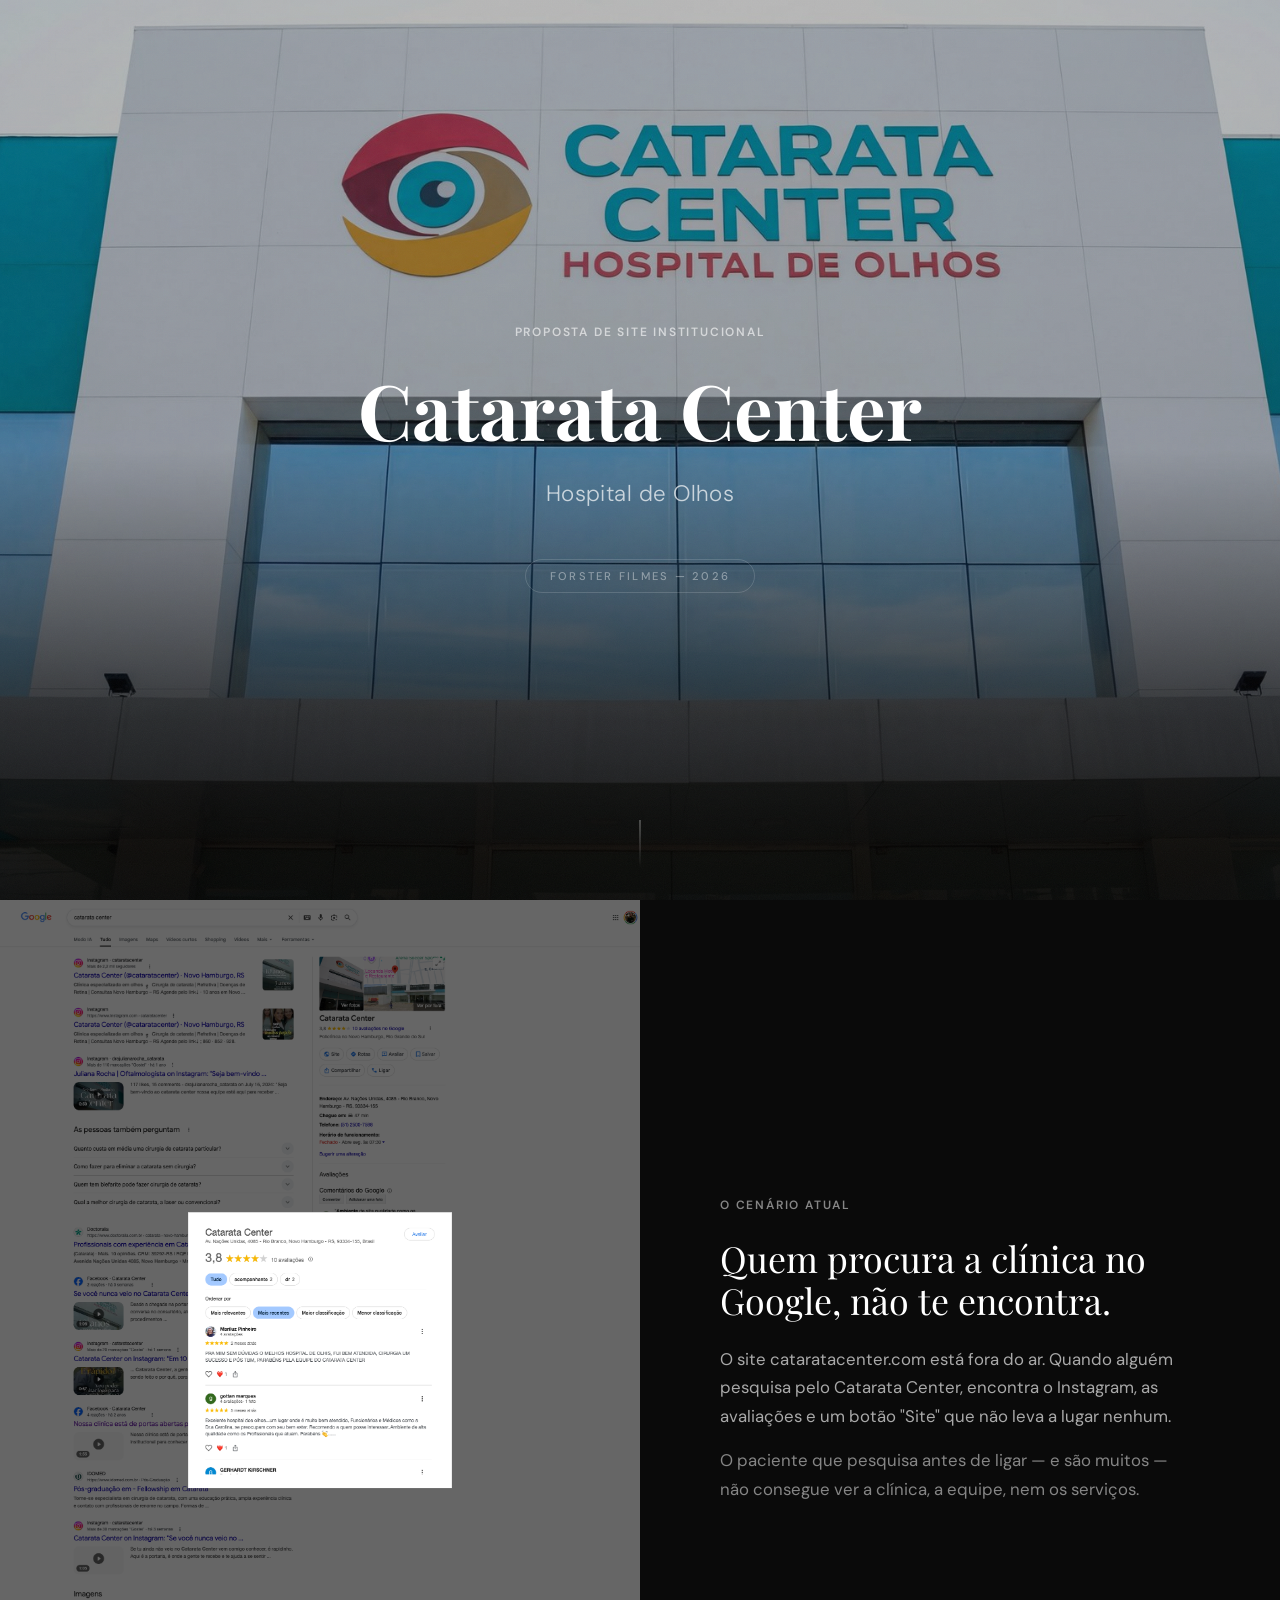
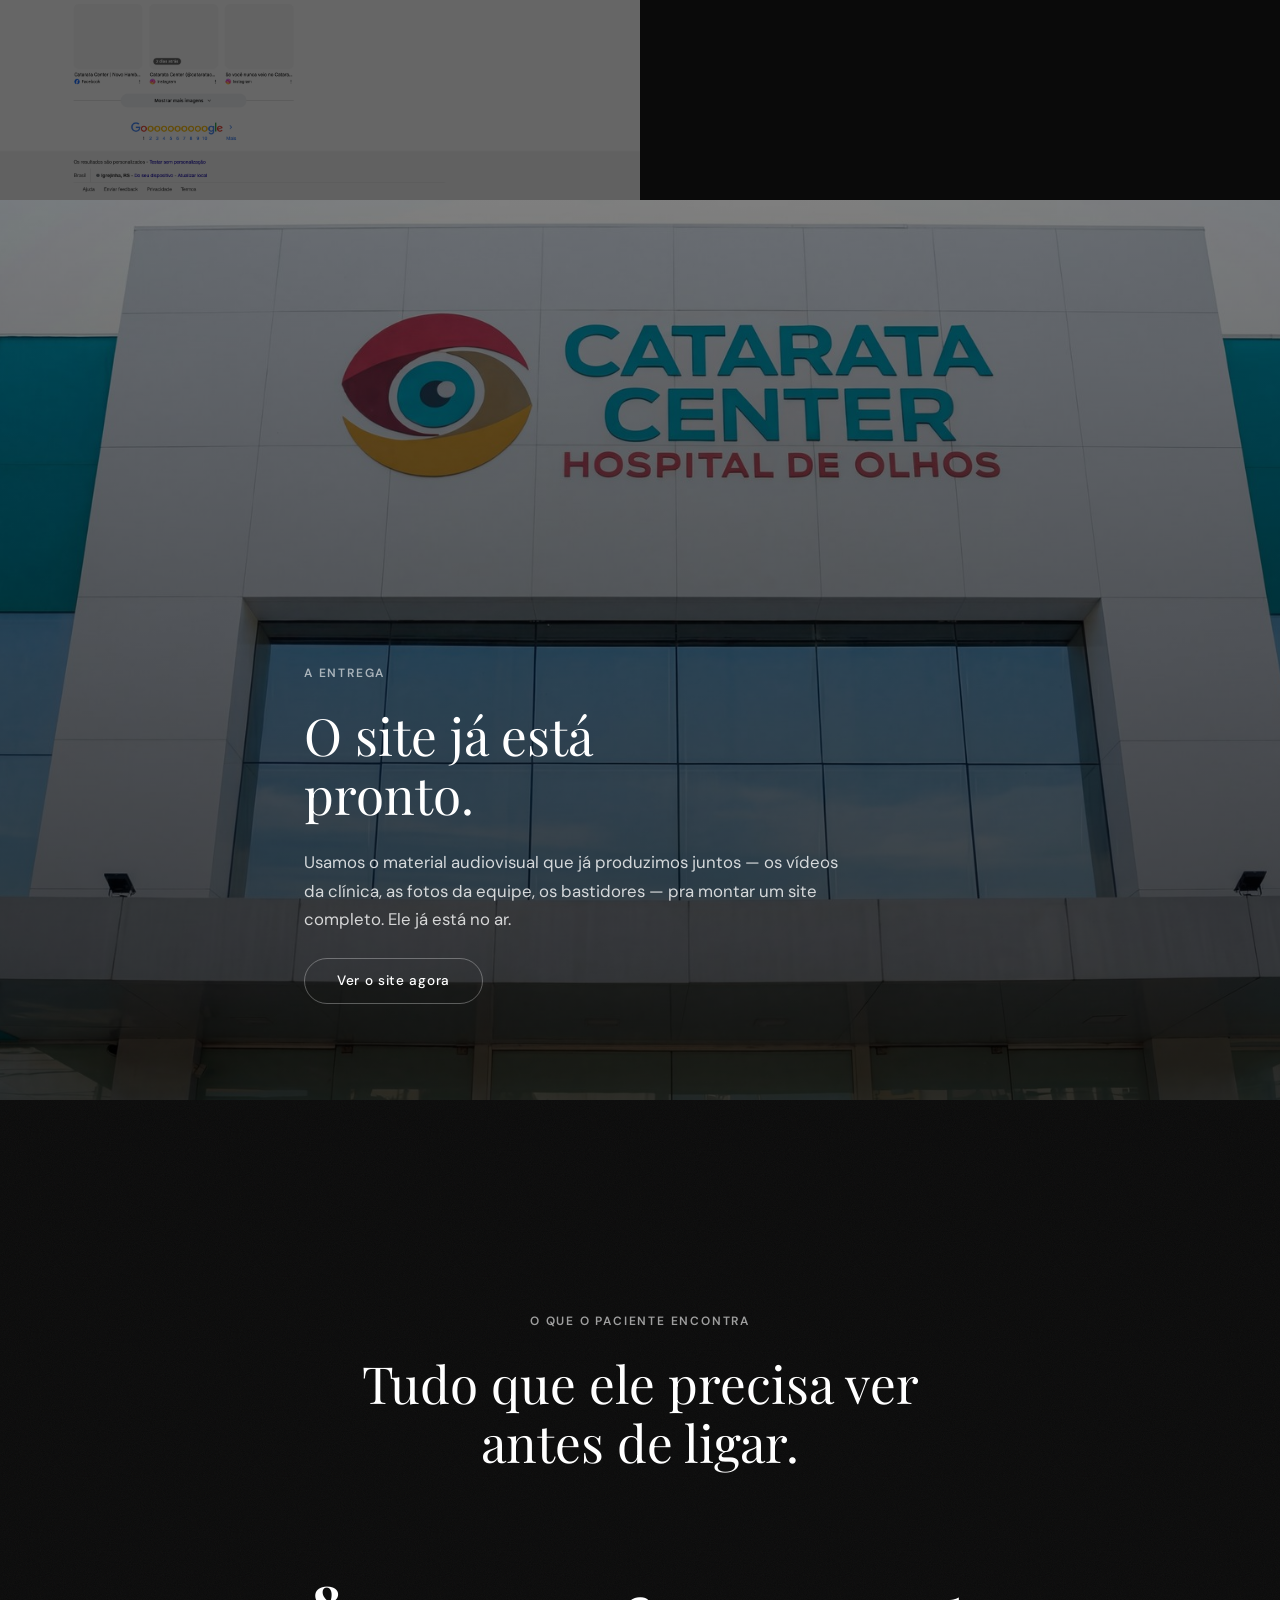
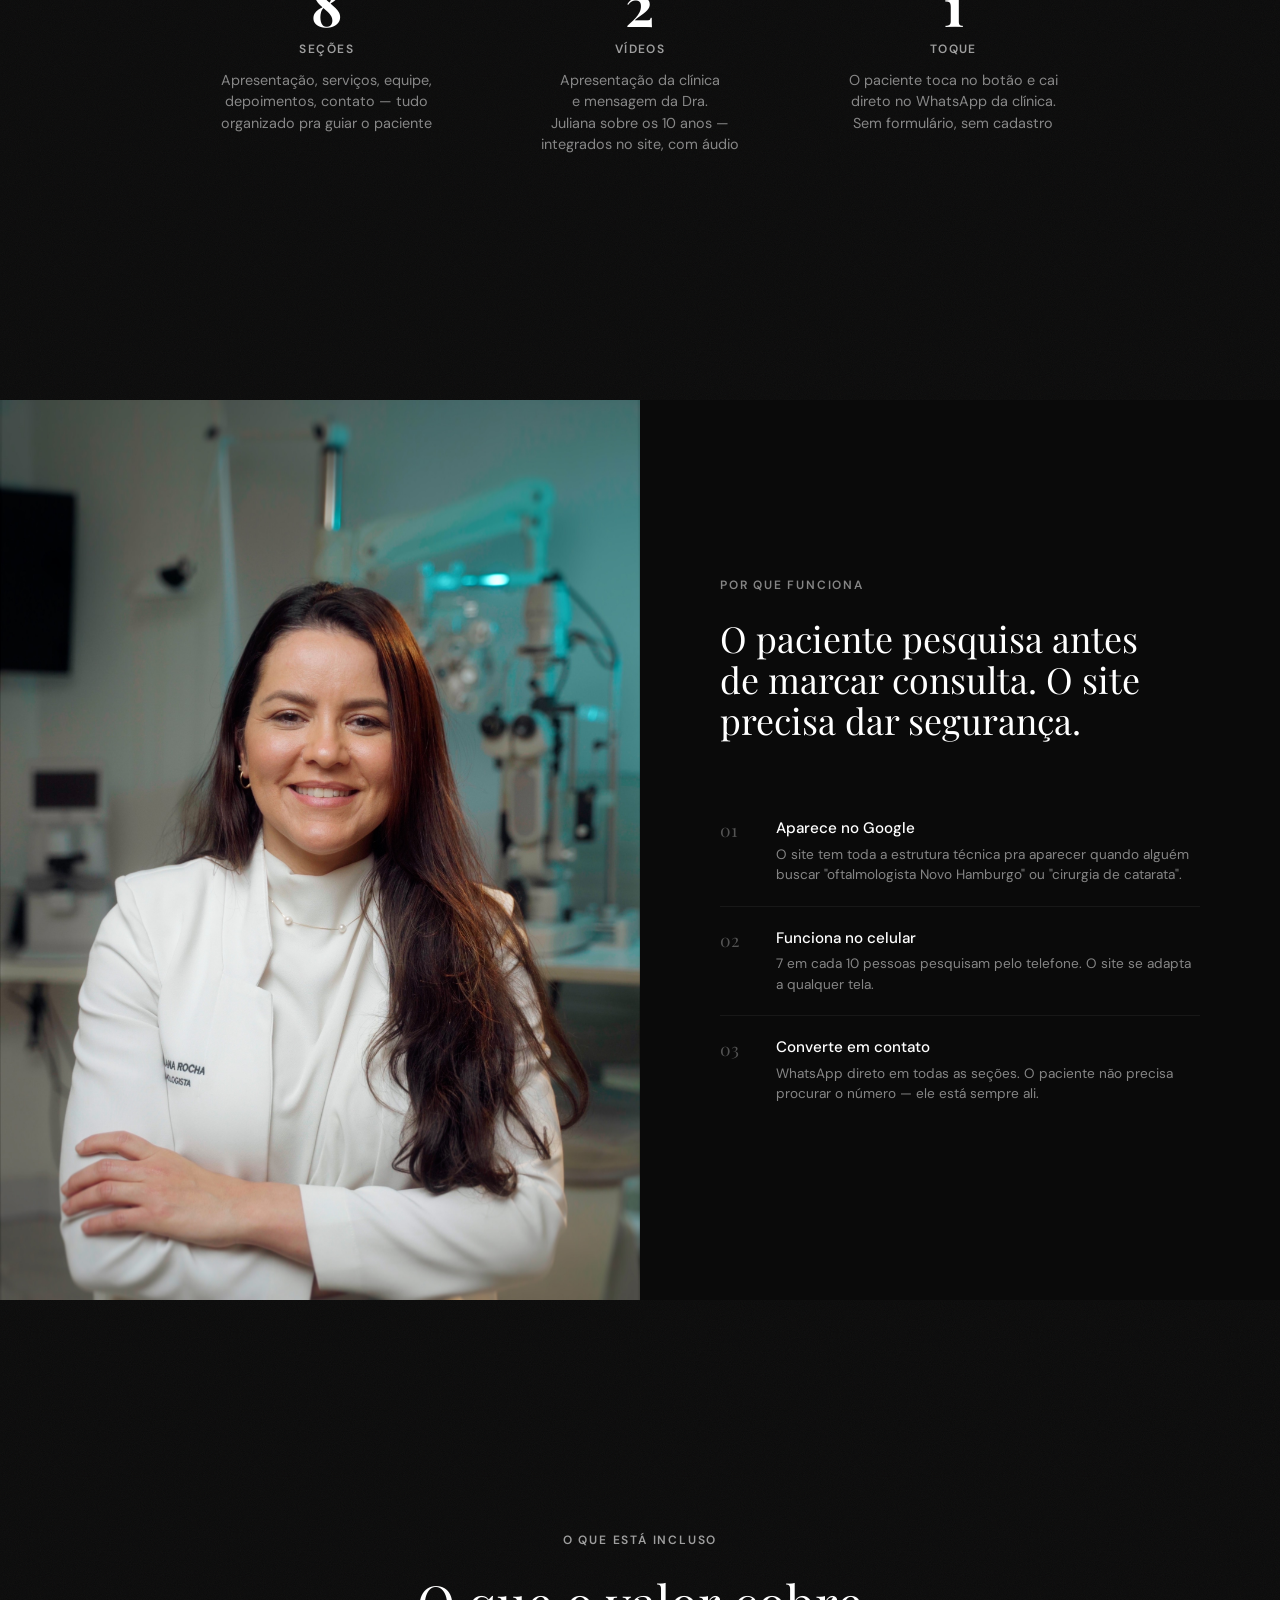
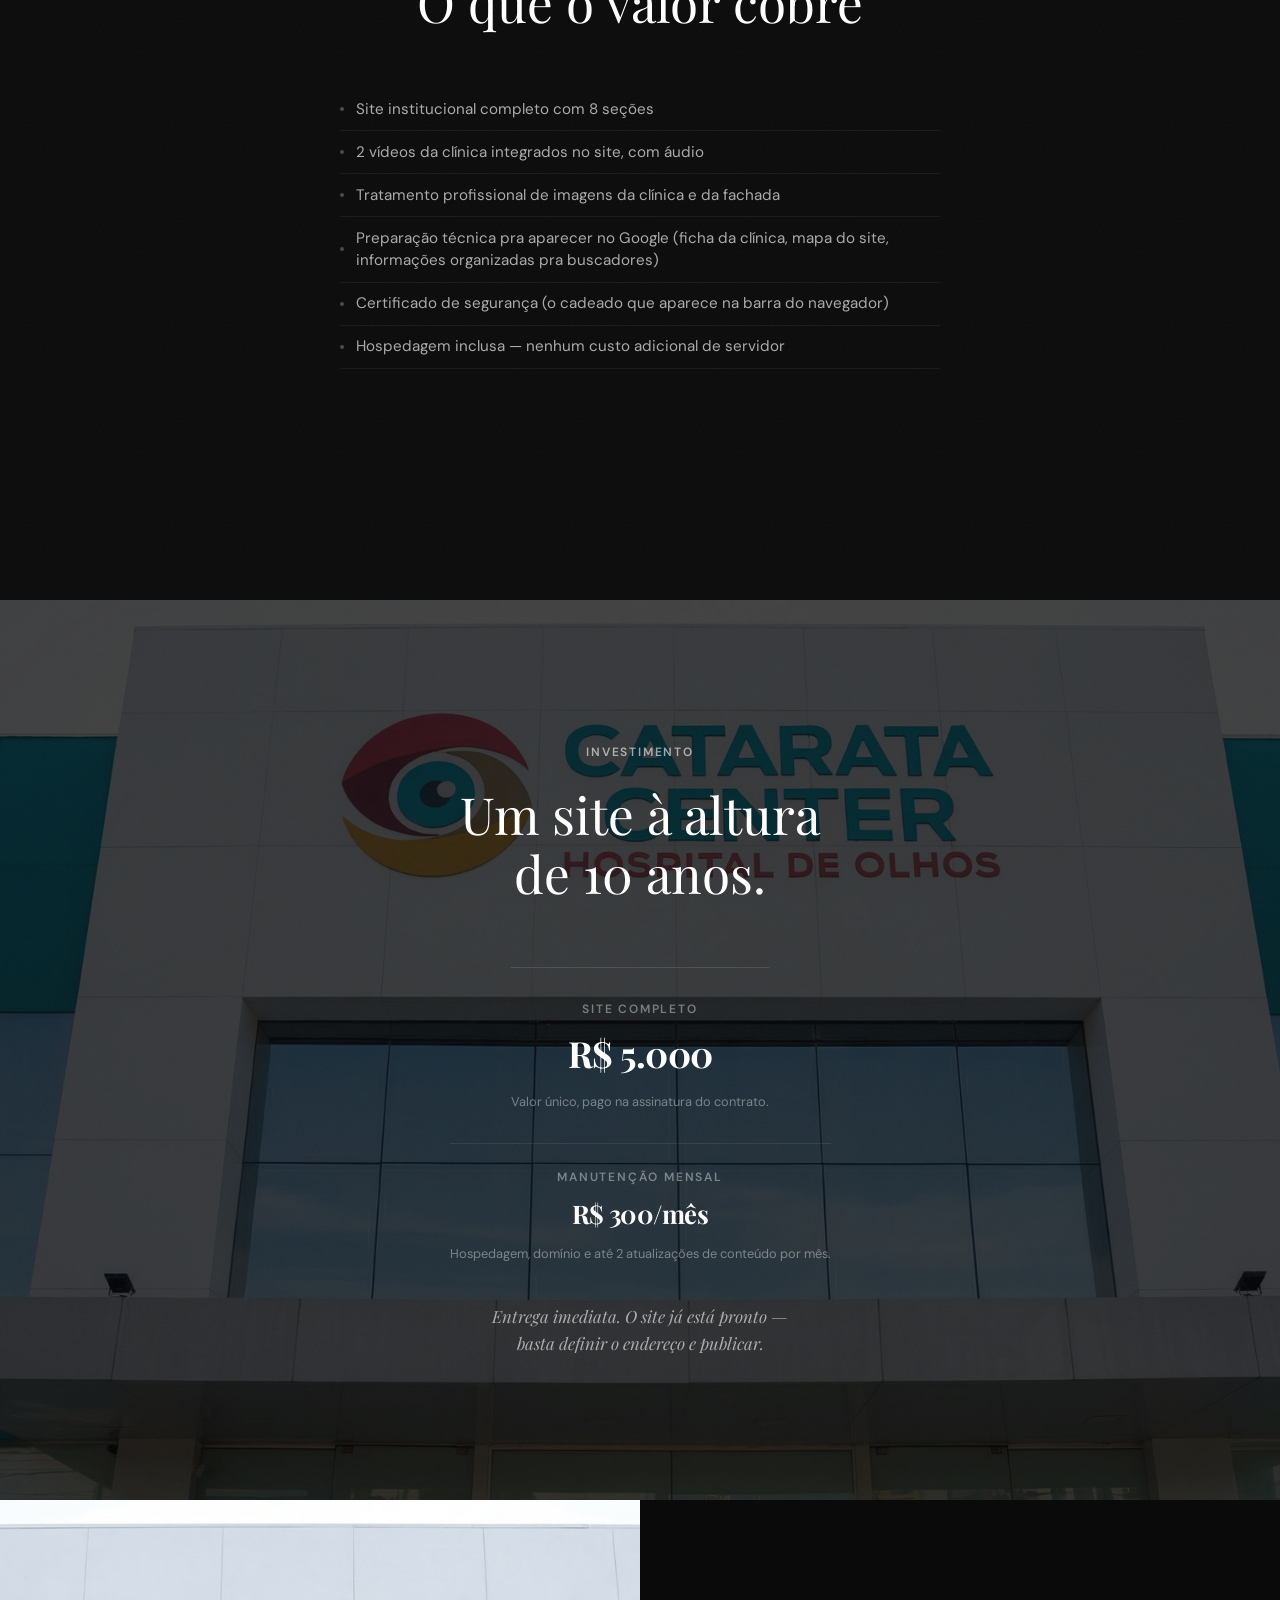
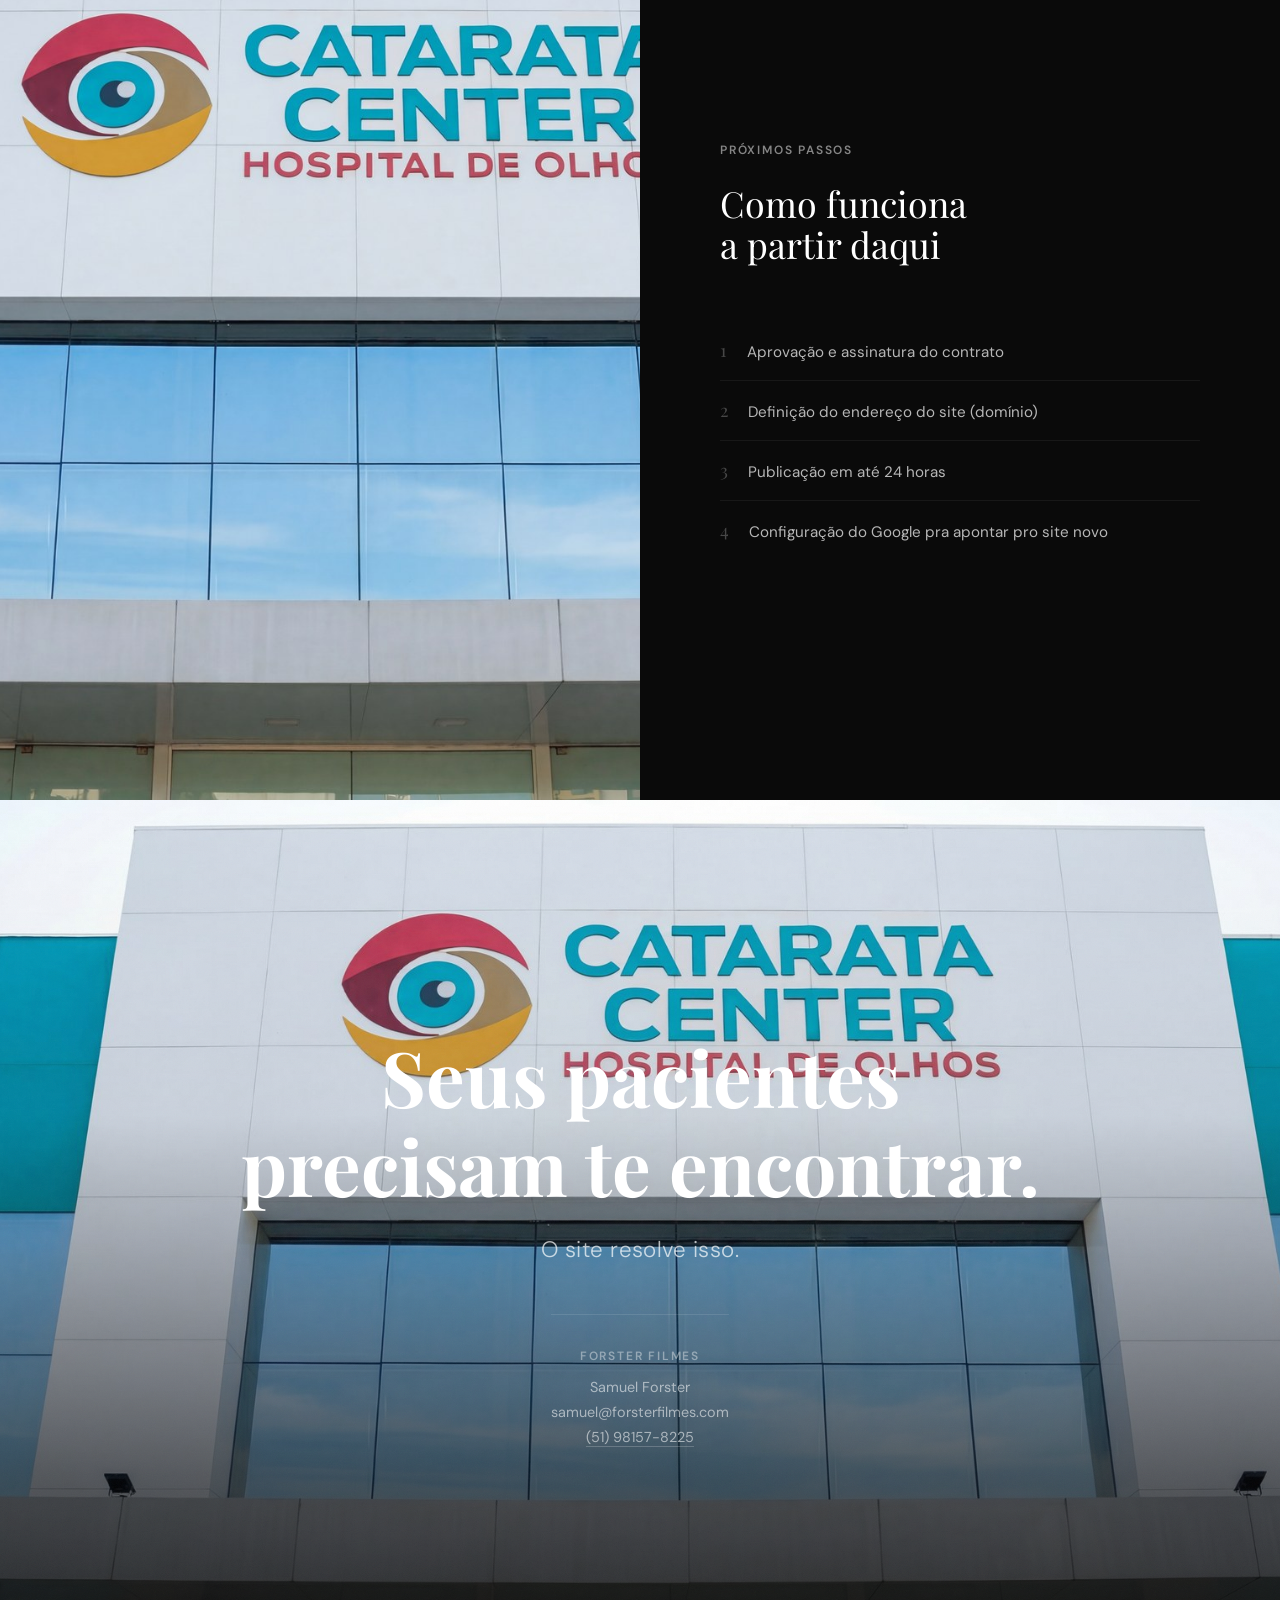
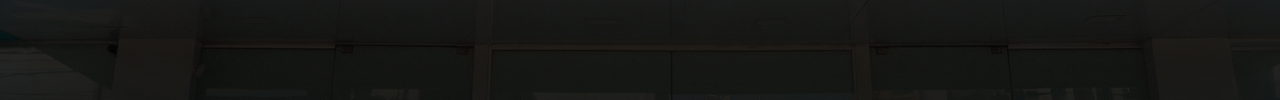
==== catarata-center/index.html @ 36b6c2f1 "proposta: site institucional Catarata Center 9 slides Apple-style: problema (site fora do ar), entre" ====
<!DOCTYPE html>
<html lang="pt-BR">
<head>
  <meta charset="UTF-8">
  <meta name="viewport" content="width=device-width, initial-scale=1.0">
  <title>Catarata Center — Proposta de Site Institucional</title>

  <!-- Google Analytics -->
  <script async src="https://www.googletagmanager.com/gtag/js?id=G-TST5YKPG37"></script>
  <script>
    window.dataLayer = window.dataLayer || [];
    function gtag(){dataLayer.push(arguments);}
    gtag('js', new Date());
    gtag('config', 'G-TST5YKPG37');
  </script>

  <!-- Open Graph — thumb no WhatsApp -->
  <meta property="og:title" content="Catarata Center — Proposta de Site Institucional">
  <meta property="og:description" content="Proposta por Forster Filmes">
  <meta property="og:image" content="https://propostas.forsterfilmes.com/catarata-center/assets/img/fachada.jpg">
  <meta property="og:image:width" content="1200">
  <meta property="og:image:height" content="630">
  <meta property="og:type" content="website">
  <meta property="og:url" content="https://propostas.forsterfilmes.com/catarata-center/">

  <link rel="preconnect" href="https://fonts.googleapis.com">
  <link rel="preconnect" href="https://fonts.gstatic.com" crossorigin>
  <link href="https://fonts.googleapis.com/css2?family=Playfair+Display:ital,wght@0,400;0,700;1,400&family=DM+Sans:wght@300;400;500;600&display=swap" rel="stylesheet">
  <link rel="stylesheet" href="assets/style.css">
  <script defer>
    document.addEventListener('DOMContentLoaded', () => {
      const observer = new IntersectionObserver((entries) => {
        entries.forEach(entry => {
          if (entry.isIntersecting) {
            entry.target.classList.add('is-visible');
          }
        });
      }, { threshold: 0.15 });
      document.querySelectorAll('.slide').forEach(s => observer.observe(s));
    });
  </script>
</head>
<body>

  <!-- SLIDE 1 — CAPA -->
  <section class="slide slide--cover" id="capa">
    <div class="slide__bg" style="background-image: url('assets/img/fachada.jpg')"></div>
    <div class="slide__overlay"></div>
    <div class="slide__content slide__content--center">
      <p class="slide__eyebrow">Proposta de Site Institucional</p>
      <h1 class="slide__title slide__title--hero">Catarata Center</h1>
      <p class="slide__subtitle">Hospital de Olhos</p>
      <div class="slide__badge">Forster Filmes — 2026</div>
    </div>
    <div class="scroll-hint" aria-hidden="true">
      <span></span>
    </div>
  </section>

  <!-- SLIDE 2 — O PROBLEMA -->
  <section class="slide slide--split" id="problema">
    <div class="slide__image-half">
      <img src="assets/img/google-catarata-center.png" alt="Busca no Google por Catarata Center" loading="lazy">
    </div>
    <div class="slide__text-half">
      <p class="slide__eyebrow">O cenário atual</p>
      <h2 class="slide__title">Quem procura a clínica no Google, não te encontra.</h2>
      <p class="slide__body">O site cataratacenter.com está fora do ar. Quando alguém pesquisa pelo Catarata Center, encontra o Instagram, as avaliações e um botão "Site" que não leva a lugar nenhum.</p>
      <p class="slide__body" style="margin-top: 1rem; color: rgba(255,255,255,0.5);">O paciente que pesquisa antes de ligar — e são muitos — não consegue ver a clínica, a equipe, nem os serviços.</p>
    </div>
  </section>

  <!-- SLIDE 3 — A ENTREGA -->
  <section class="slide slide--fullimg" id="entrega">
    <div class="slide__bg" style="background-image: url('assets/img/fachada.jpg')"></div>
    <div class="slide__overlay slide__overlay--heavy"></div>
    <div class="slide__content slide__content--bottom-left">
      <p class="slide__eyebrow">A entrega</p>
      <h2 class="slide__title">O site já está<br>pronto.</h2>
      <p class="slide__body">Usamos o material audiovisual que já produzimos juntos — os vídeos da clínica, as fotos da equipe, os bastidores — pra montar um site completo. Ele já está no ar.</p>
      <a href="https://cataratacenter.forsterfilmes.com" target="_blank" rel="noopener noreferrer" style="display: inline-block; margin-top: 1.5rem; padding: 0.75rem 2rem; border: 1px solid rgba(255,255,255,0.3); border-radius: 100px; color: #fff; text-decoration: none; font-size: 0.85rem; font-weight: 500; letter-spacing: 0.05em; transition: border-color 0.3s ease;">Ver o site agora</a>
    </div>
  </section>

  <!-- SLIDE 4 — O QUE O PACIENTE ENCONTRA -->
  <section class="slide slide--dark" id="conteudo">
    <div class="slide__content slide__content--center">
      <p class="slide__eyebrow">O que o paciente encontra</p>
      <h2 class="slide__title">Tudo que ele precisa ver<br>antes de ligar.</h2>
      <div class="deliverables">
        <div class="deliverable">
          <span class="deliverable__number">8</span>
          <p class="deliverable__label">Seções</p>
          <p class="deliverable__desc">Apresentação, serviços, equipe, depoimentos, contato — tudo organizado pra guiar o paciente</p>
        </div>
        <div class="deliverable">
          <span class="deliverable__number">2</span>
          <p class="deliverable__label">Vídeos</p>
          <p class="deliverable__desc">Apresentação da clínica e mensagem da Dra. Juliana sobre os 10 anos — integrados no site, com áudio</p>
        </div>
        <div class="deliverable">
          <span class="deliverable__number">1</span>
          <p class="deliverable__label">Toque</p>
          <p class="deliverable__desc">O paciente toca no botão e cai direto no WhatsApp da clínica. Sem formulário, sem cadastro</p>
        </div>
      </div>
    </div>
  </section>

  <!-- SLIDE 5 — POR QUE FUNCIONA -->
  <section class="slide slide--split slide--split-reverse" id="funciona">
    <div class="slide__text-half">
      <p class="slide__eyebrow">Por que funciona</p>
      <h2 class="slide__title">O paciente pesquisa antes de marcar consulta. O site precisa dar segurança.</h2>
      <div class="process">
        <div class="process__step">
          <span class="process__number">01</span>
          <div>
            <p class="process__title">Aparece no Google</p>
            <p class="process__desc">O site tem toda a estrutura técnica pra aparecer quando alguém buscar "oftalmologista Novo Hamburgo" ou "cirurgia de catarata".</p>
          </div>
        </div>
        <div class="process__step">
          <span class="process__number">02</span>
          <div>
            <p class="process__title">Funciona no celular</p>
            <p class="process__desc">7 em cada 10 pessoas pesquisam pelo telefone. O site se adapta a qualquer tela.</p>
          </div>
        </div>
        <div class="process__step">
          <span class="process__number">03</span>
          <div>
            <p class="process__title">Converte em contato</p>
            <p class="process__desc">WhatsApp direto em todas as seções. O paciente não precisa procurar o número — ele está sempre ali.</p>
          </div>
        </div>
      </div>
    </div>
    <div class="slide__image-half">
      <img src="assets/img/dra-juliana.jpg" alt="Dra. Juliana Rocha — Catarata Center" loading="lazy">
    </div>
  </section>

  <!-- SLIDE 6 — O QUE ESTÁ INCLUSO -->
  <section class="slide slide--dark" id="incluso">
    <div class="slide__content slide__content--center">
      <p class="slide__eyebrow">O que está incluso</p>
      <h2 class="slide__title">O que o valor cobre</h2>
      <ul class="invest-list">
        <li>Site institucional completo com 8 seções</li>
        <li>2 vídeos da clínica integrados no site, com áudio</li>
        <li>Tratamento profissional de imagens da clínica e da fachada</li>
        <li>Preparação técnica pra aparecer no Google (ficha da clínica, mapa do site, informações organizadas pra buscadores)</li>
        <li>Certificado de segurança (o cadeado que aparece na barra do navegador)</li>
        <li>Hospedagem inclusa — nenhum custo adicional de servidor</li>
      </ul>
    </div>
  </section>

  <!-- SLIDE 7 — INVESTIMENTO -->
  <section class="slide slide--dark" id="investimento">
    <div class="slide__bg slide__bg--subtle" style="background-image: url('assets/img/fachada.jpg')"></div>
    <div class="slide__overlay slide__overlay--dark"></div>
    <div class="slide__content slide__content--center">
      <p class="slide__eyebrow">Investimento</p>
      <h2 class="slide__title">Um site à altura<br>de 10 anos.</h2>
      <div class="invest-total">
        <p class="invest-total__label">Site completo</p>
        <p class="invest-total__value">R$ 5.000</p>
        <p class="invest-total__payment">Valor único, pago na assinatura do contrato.</p>
      </div>
      <div class="invest-total" style="margin-top: 2rem; padding-top: 1.5rem; border-top: 1px solid rgba(255,255,255,0.08);">
        <p class="invest-total__label">Manutenção mensal</p>
        <p class="invest-total__value" style="font-size: 1.6rem;">R$ 300/mês</p>
        <p class="invest-total__payment">Hospedagem, domínio e até 2 atualizações de conteúdo por mês.</p>
      </div>
      <p class="slide__quote">Entrega imediata. O site já está pronto —<br>basta definir o endereço e publicar.</p>
    </div>
  </section>

  <!-- SLIDE 8 — PRÓXIMOS PASSOS -->
  <section class="slide slide--split" id="proximos-passos">
    <div class="slide__image-half">
      <img src="assets/img/fachada.jpg" alt="Fachada Catarata Center" loading="lazy" style="object-position: center 30%;">
    </div>
    <div class="slide__text-half">
      <p class="slide__eyebrow">Próximos passos</p>
      <h2 class="slide__title">Como funciona<br>a partir daqui</h2>
      <div class="steps">
        <div class="steps__item">
          <span class="steps__number">1</span>
          <p>Aprovação e assinatura do contrato</p>
        </div>
        <div class="steps__item">
          <span class="steps__number">2</span>
          <p>Definição do endereço do site (domínio)</p>
        </div>
        <div class="steps__item">
          <span class="steps__number">3</span>
          <p>Publicação em até 24 horas</p>
        </div>
        <div class="steps__item">
          <span class="steps__number">4</span>
          <p>Configuração do Google pra apontar pro site novo</p>
        </div>
      </div>
    </div>
  </section>

  <!-- SLIDE 9 — ENCERRAMENTO -->
  <section class="slide slide--cover" id="encerramento">
    <div class="slide__bg" style="background-image: url('assets/img/fachada.jpg'); background-position: center 20%;"></div>
    <div class="slide__overlay slide__overlay--heavy"></div>
    <div class="slide__content slide__content--center">
      <h2 class="slide__title slide__title--hero">Seus pacientes<br>precisam te encontrar.</h2>
      <p class="slide__subtitle">O site resolve isso.</p>
      <div class="contact">
        <p class="contact__name">Forster Filmes</p>
        <p class="contact__detail">Samuel Forster</p>
        <p class="contact__detail">samuel@forsterfilmes.com</p>
        <p class="contact__detail"><a href="https://wa.me/message/O6NXY5T2OHTZO1" target="_blank" rel="noopener noreferrer">(51) 98157-8225</a></p>
      </div>
    </div>
  </section>

</body>
</html>
---- catarata-center/assets/style.css ----
/* ==========================================================================
   Forster Filmes — Proposta Veadrigo
   Apple-style: scroll-snap, full-viewport sections, minimal typography
   ========================================================================== */

/* --- Reset & Base --- */
*, *::before, *::after {
  margin: 0;
  padding: 0;
  box-sizing: border-box;
}

html {
  scroll-snap-type: y mandatory;
  scroll-behavior: smooth;
  overflow-x: hidden;
  -webkit-font-smoothing: antialiased;
  -moz-osx-font-smoothing: grayscale;
}

/* --- Focus & Accessibility --- */
a:focus-visible {
  outline: 2px solid rgba(255, 255, 255, 0.6);
  outline-offset: 4px;
  border-radius: 2px;
}

.scroll-hint {
  aria-hidden: true;
}

body {
  font-family: 'DM Sans', -apple-system, BlinkMacSystemFont, 'Segoe UI', sans-serif;
  font-weight: 400;
  color: #1d1d1f;
  background: #000;
  line-height: 1.5;
}

img {
  display: block;
  width: 100%;
  height: 100%;
  object-fit: cover;
}

/* --- Typography --- */
.slide__eyebrow {
  font-family: 'DM Sans', sans-serif;
  font-size: 0.75rem;
  font-weight: 600;
  letter-spacing: 0.15em;
  text-transform: uppercase;
  color: rgba(255, 255, 255, 0.6);
  margin-bottom: 1.5rem;
}

.slide__title {
  font-family: 'Playfair Display', Georgia, serif;
  font-weight: 400;
  font-size: clamp(2rem, 4vw, 3.5rem);
  line-height: 1.15;
  color: #fff;
  margin-bottom: 1.5rem;
  text-wrap: balance;
}

.slide__title--hero {
  font-size: clamp(2.5rem, 6vw, 5rem);
  font-weight: 700;
}

.slide__subtitle {
  font-family: 'DM Sans', sans-serif;
  font-size: clamp(1rem, 1.8vw, 1.4rem);
  font-weight: 300;
  color: rgba(255, 255, 255, 0.7);
  letter-spacing: 0.02em;
  text-wrap: balance;
}

.slide__body {
  font-size: 1.05rem;
  line-height: 1.7;
  color: rgba(255, 255, 255, 0.8);
  max-width: 540px;
  text-wrap: pretty;
}

.slide__body--columns {
  max-width: 720px;
  columns: 2;
  column-gap: 2.5rem;
}

.slide__footnote {
  font-size: 0.85rem;
  color: rgba(255, 255, 255, 0.4);
  margin-top: 3rem;
  font-style: italic;
}

.slide__quote {
  font-family: 'Playfair Display', Georgia, serif;
  font-style: italic;
  font-size: 1.05rem;
  color: rgba(255, 255, 255, 0.6);
  margin-top: 2.5rem;
  line-height: 1.6;
}

/* --- Slide Base --- */
.slide {
  position: relative;
  width: 100%;
  min-height: 100vh;
  min-height: 100svh;
  display: flex;
  align-items: center;
  justify-content: center;
  scroll-snap-align: start;
  overflow: hidden;
}

.slide__bg {
  position: absolute;
  inset: 0;
  background-size: cover;
  background-position: center;
  z-index: 0;
  transform: scale(1.04);
  transition: transform 1.8s cubic-bezier(0.25, 0.1, 0.25, 1);
}

.slide.is-visible .slide__bg {
  transform: scale(1);
}

.slide__bg--subtle {
  opacity: 0.55;
}

/* Entregas — imagem sutil, números protagonistas */
#entregas .slide__bg--subtle {
  opacity: 0.5;
}

#entregas .slide__overlay--dark {
  background: rgba(0, 0, 0, 0.55);
}

/* Nona Maria — rosto na direita, texto na esquerda */
#por-que .slide__bg {
  background-position: 65% 15%;
}

#encerramento .slide__bg {
  background-position: center 10%;
}

#encerramento .slide__content {
  justify-content: flex-end;
  padding-bottom: 5rem;
}

#encerramento .slide__overlay {
  background: linear-gradient(
    180deg,
    rgba(0, 0, 0, 0) 0%,
    rgba(0, 0, 0, 0.05) 35%,
    rgba(0, 0, 0, 0.6) 75%,
    rgba(0, 0, 0, 0.85) 100%
  );
}

.slide__overlay {
  position: absolute;
  inset: 0;
  background: linear-gradient(
    180deg,
    rgba(0, 0, 0, 0.3) 0%,
    rgba(0, 0, 0, 0.5) 100%
  );
  z-index: 1;
}

.slide__overlay--heavy {
  background: linear-gradient(
    180deg,
    rgba(0, 0, 0, 0.5) 0%,
    rgba(0, 0, 0, 0.75) 100%
  );
}

.slide__overlay--dark {
  background: rgba(0, 0, 0, 0.55);
}

.slide__content {
  position: relative;
  z-index: 2;
  padding: 4rem;
  width: 100%;
  max-width: 1200px;
}

.slide__content--center {
  text-align: center;
  display: flex;
  flex-direction: column;
  align-items: center;
}

.slide__content--bottom-left {
  align-self: flex-end;
  padding-bottom: 6rem;
}

/* --- Cover Slide --- */
.slide--cover .slide__content {
  display: flex;
  flex-direction: column;
  align-items: center;
  justify-content: center;
  gap: 0;
}

/* Capa — texto no fundo, foto respira em cima */
#capa .slide__content {
  justify-content: flex-end;
  padding-bottom: 3rem;
}

#capa .slide__bg {
  filter: brightness(0.8);
}

#capa .slide__overlay {
  background: linear-gradient(
    180deg,
    rgba(0, 0, 0, 0.1) 0%,
    rgba(0, 0, 0, 0.15) 50%,
    rgba(0, 0, 0, 0.7) 80%,
    rgba(0, 0, 0, 0.9) 100%
  );
}

.slide__badge {
  font-family: 'DM Sans', sans-serif;
  font-size: 0.7rem;
  font-weight: 500;
  letter-spacing: 0.2em;
  text-transform: uppercase;
  color: rgba(255, 255, 255, 0.4);
  margin-top: 3rem;
  padding: 0.5rem 1.5rem;
  border: 1px solid rgba(255, 255, 255, 0.15);
  border-radius: 100px;
}

/* Scroll hint */
.scroll-hint {
  position: absolute;
  bottom: 2rem;
  left: 50%;
  transform: translateX(-50%);
  z-index: 3;
}

.scroll-hint span {
  display: block;
  width: 1px;
  height: 48px;
  background: linear-gradient(180deg, rgba(255,255,255,0.5), transparent);
  animation: scrollPulse 2s ease-in-out infinite;
}

@keyframes scrollPulse {
  0%, 100% { opacity: 0.3; transform: scaleY(0.6); }
  50% { opacity: 1; transform: scaleY(1); }
}

/* --- Split Layout --- */
.slide--split {
  display: grid;
  grid-template-columns: 1fr 1fr;
  height: 100vh;
  background: #0a0a0a;
}

.slide--split-reverse .slide__image-half {
  order: -1;
}

.slide__image-half {
  position: relative;
  overflow: hidden;
  background: #111;
  height: 100vh;
}

.slide__image-half img {
  object-position: center 20%;
}

.slide__image-half-fallback {
  width: 100%;
  height: 100%;
  background: linear-gradient(135deg, #1a1a1a, #0a0a0a);
}

.slide__text-half {
  display: flex;
  flex-direction: column;
  justify-content: center;
  padding: 4rem 5rem;
}

.slide__text-half .slide__eyebrow {
  color: rgba(255, 255, 255, 0.5);
}

.slide__text-half .slide__title {
  font-size: clamp(1.6rem, 2.8vw, 2.4rem);
}

.slide__text-half .slide__body {
  color: rgba(255, 255, 255, 0.65);
  max-width: none;
}

.slide__credits {
  margin-top: 2.5rem;
  padding-top: 2rem;
  border-top: 1px solid rgba(255, 255, 255, 0.1);
}

.slide__credits p {
  font-size: 0.9rem;
  color: rgba(255, 255, 255, 0.55);
  margin-bottom: 0.4rem;
}

.slide__credits strong {
  color: rgba(255, 255, 255, 0.85);
  font-weight: 500;
}

/* --- Full Image Slide --- */
.slide--fullimg .slide__content {
  max-width: 800px;
}

/* --- Dark Section --- */
.slide--dark {
  background: #0a0a0a;
}

/* --- Deliverables --- */
.deliverables {
  display: grid;
  grid-template-columns: repeat(3, 1fr);
  gap: 2.5rem;
  margin-top: 3rem;
  max-width: 900px;
  width: 100%;
}

.deliverable {
  text-align: center;
  padding: 2rem 1.5rem;
}

.deliverable__number {
  font-family: 'Playfair Display', Georgia, serif;
  font-size: 3.5rem;
  font-weight: 700;
  color: #fff;
  display: block;
  margin-bottom: 0.5rem;
  line-height: 1;
}

.deliverable__label {
  font-size: 0.75rem;
  font-weight: 600;
  letter-spacing: 0.12em;
  text-transform: uppercase;
  color: rgba(255, 255, 255, 0.6);
  margin-bottom: 0.75rem;
}

.deliverable__desc {
  font-size: 0.9rem;
  color: rgba(255, 255, 255, 0.5);
  line-height: 1.5;
  text-wrap: balance;
}

/* --- Process --- */
.process {
  margin-top: 2rem;
}

.process__step {
  display: flex;
  align-items: flex-start;
  gap: 1.5rem;
  padding: 1.25rem 0;
  border-bottom: 1px solid rgba(255, 255, 255, 0.06);
}

.process__step:last-child {
  border-bottom: none;
}

.process__number {
  font-family: 'Playfair Display', Georgia, serif;
  font-size: 1.1rem;
  color: rgba(255, 255, 255, 0.3);
  flex-shrink: 0;
  width: 2rem;
}

.process__title {
  font-weight: 500;
  font-size: 0.95rem;
  color: #fff;
  margin-bottom: 0.3rem;
}

.process__desc {
  font-size: 0.85rem;
  color: rgba(255, 255, 255, 0.5);
  line-height: 1.5;
  max-width: 420px;
  text-wrap: pretty;
}

/* --- Timeline --- */
.timeline {
  display: flex;
  align-items: center;
  justify-content: center;
  gap: 0;
  margin-top: 3.5rem;
  max-width: 1000px;
  width: 100%;
  flex-wrap: wrap;
}

.timeline__item {
  text-align: center;
  padding: 0 1rem;
}

.timeline__date {
  display: block;
  font-size: 0.7rem;
  font-weight: 600;
  letter-spacing: 0.1em;
  text-transform: uppercase;
  color: rgba(255, 255, 255, 0.4);
  margin-bottom: 0.5rem;
}

.timeline__label {
  font-size: 0.95rem;
  color: #fff;
  font-weight: 400;
}

.timeline__line {
  width: 60px;
  height: 1px;
  background: rgba(255, 255, 255, 0.15);
  flex-shrink: 0;
}

/* --- Investment --- */
.invest-list {
  list-style: none;
  text-align: left;
  max-width: 600px;
  margin-top: 2rem;
}

.invest-list li {
  font-size: 0.95rem;
  color: rgba(255, 255, 255, 0.65);
  padding: 0.6rem 0;
  border-bottom: 1px solid rgba(255, 255, 255, 0.06);
  padding-left: 1rem;
  position: relative;
}

.invest-list li::before {
  content: '';
  position: absolute;
  left: 0;
  top: 50%;
  transform: translateY(-50%);
  width: 4px;
  height: 4px;
  border-radius: 50%;
  background: rgba(255, 255, 255, 0.25);
}

.invest-total {
  margin-top: 2.5rem;
  padding-top: 2rem;
  border-top: 1px solid rgba(255, 255, 255, 0.12);
}

.invest-total__label {
  font-size: 0.75rem;
  font-weight: 600;
  letter-spacing: 0.15em;
  text-transform: uppercase;
  color: rgba(255, 255, 255, 0.4);
  margin-bottom: 0.5rem;
}

.invest-total__value {
  font-family: 'Playfair Display', Georgia, serif;
  font-size: 2.25rem;
  font-weight: 700;
  color: #fff;
  letter-spacing: -0.02em;
}

.invest-total__payment {
  font-size: 0.8rem;
  color: rgba(255, 255, 255, 0.4);
  margin-top: 0.75rem;
  text-wrap: balance;
}

/* --- Steps --- */
.steps {
  margin-top: 2rem;
}

.steps__item {
  display: flex;
  align-items: baseline;
  gap: 1.25rem;
  padding: 1rem 0;
  border-bottom: 1px solid rgba(255, 255, 255, 0.06);
}

.steps__item:last-child {
  border-bottom: none;
}

.steps__number {
  font-family: 'Playfair Display', Georgia, serif;
  font-size: 1.1rem;
  color: rgba(255, 255, 255, 0.25);
  flex-shrink: 0;
}

.steps__item p {
  font-size: 0.95rem;
  color: rgba(255, 255, 255, 0.7);
}

/* --- Contact --- */
.contact {
  margin-top: 3rem;
  padding-top: 2rem;
  border-top: 1px solid rgba(255, 255, 255, 0.1);
}

.contact__name {
  font-family: 'DM Sans', sans-serif;
  font-size: 0.75rem;
  font-weight: 600;
  letter-spacing: 0.15em;
  text-transform: uppercase;
  color: rgba(255, 255, 255, 0.4);
  margin-bottom: 0.75rem;
}

.contact__detail {
  font-size: 0.9rem;
  color: rgba(255, 255, 255, 0.55);
  margin-bottom: 0.2rem;
}

.contact__detail a {
  color: inherit;
  text-decoration: none;
  border-bottom: 1px solid rgba(255, 255, 255, 0.2);
  transition: border-color 0.3s ease;
}

.contact__detail a:hover {
  border-color: rgba(255, 255, 255, 0.6);
}

/* --- Fade-in Animations --- */
.slide__eyebrow,
.slide__title,
.slide__subtitle,
.slide__body,
.slide__badge,
.deliverable,
.process__step,
.timeline__item,
.invest-list li,
.steps__item,
.slide__credits,
.invest-total,
.slide__quote,
.slide__footnote,
.contact {
  opacity: 0;
  transform: translateY(12px);
  transition: opacity 1s cubic-bezier(0.25, 0.1, 0.25, 1), transform 1s cubic-bezier(0.25, 0.1, 0.25, 1);
}

.slide.is-visible .slide__eyebrow,
.slide.is-visible .slide__title,
.slide.is-visible .slide__subtitle,
.slide.is-visible .slide__body,
.slide.is-visible .slide__badge,
.slide.is-visible .deliverable,
.slide.is-visible .process__step,
.slide.is-visible .timeline__item,
.slide.is-visible .invest-list li,
.slide.is-visible .steps__item,
.slide.is-visible .slide__credits,
.slide.is-visible .invest-total,
.slide.is-visible .slide__quote,
.slide.is-visible .slide__footnote,
.slide.is-visible .contact {
  opacity: 1;
  transform: translateY(0);
}

/* Staggered delays */
.slide.is-visible .slide__eyebrow { transition-delay: 0.1s; }
.slide.is-visible .slide__title { transition-delay: 0.25s; }
.slide.is-visible .slide__subtitle { transition-delay: 0.4s; }
.slide.is-visible .slide__body { transition-delay: 0.5s; }
.slide.is-visible .slide__badge { transition-delay: 0.6s; }
.slide.is-visible .slide__credits { transition-delay: 0.6s; }
.slide.is-visible .slide__footnote { transition-delay: 0.7s; }
.slide.is-visible .slide__quote { transition-delay: 0.8s; }

.slide.is-visible .deliverable:nth-child(1) { transition-delay: 0.3s; }
.slide.is-visible .deliverable:nth-child(2) { transition-delay: 0.45s; }
.slide.is-visible .deliverable:nth-child(3) { transition-delay: 0.6s; }

.slide.is-visible .process__step:nth-child(1) { transition-delay: 0.3s; }
.slide.is-visible .process__step:nth-child(2) { transition-delay: 0.4s; }
.slide.is-visible .process__step:nth-child(3) { transition-delay: 0.5s; }
.slide.is-visible .process__step:nth-child(4) { transition-delay: 0.6s; }

.slide.is-visible .timeline__item:nth-child(1) { transition-delay: 0.3s; }
.slide.is-visible .timeline__item:nth-child(3) { transition-delay: 0.4s; }
.slide.is-visible .timeline__item:nth-child(5) { transition-delay: 0.5s; }
.slide.is-visible .timeline__item:nth-child(7) { transition-delay: 0.6s; }
.slide.is-visible .timeline__item:nth-child(9) { transition-delay: 0.7s; }

.slide.is-visible .invest-list li:nth-child(1) { transition-delay: 0.3s; }
.slide.is-visible .invest-list li:nth-child(2) { transition-delay: 0.38s; }
.slide.is-visible .invest-list li:nth-child(3) { transition-delay: 0.46s; }
.slide.is-visible .invest-list li:nth-child(4) { transition-delay: 0.54s; }
.slide.is-visible .invest-list li:nth-child(5) { transition-delay: 0.62s; }
.slide.is-visible .invest-total { transition-delay: 0.75s; }

.slide.is-visible .steps__item:nth-child(1) { transition-delay: 0.3s; }
.slide.is-visible .steps__item:nth-child(2) { transition-delay: 0.4s; }
.slide.is-visible .steps__item:nth-child(3) { transition-delay: 0.5s; }
.slide.is-visible .steps__item:nth-child(4) { transition-delay: 0.6s; }
.slide.is-visible .steps__item:nth-child(5) { transition-delay: 0.7s; }

/* --- Noise Texture --- */
.slide--dark::after,
.slide--cover::after {
  content: '';
  position: absolute;
  inset: 0;
  z-index: 1;
  background-image: url("data:image/svg+xml,%3Csvg viewBox='0 0 256 256' xmlns='http://www.w3.org/2000/svg'%3E%3Cfilter id='n'%3E%3CfeTurbulence type='fractalNoise' baseFrequency='0.85' numOctaves='4' stitchTiles='stitch'/%3E%3C/filter%3E%3Crect width='100%25' height='100%25' filter='url(%23n)' opacity='0.04'/%3E%3C/svg%3E");
  background-size: 200px 200px;
  pointer-events: none;
}

/* --- Reduced Motion --- */
@media (prefers-reduced-motion: reduce) {
  *, *::before, *::after {
    animation-duration: 0.01ms !important;
    animation-iteration-count: 1 !important;
    transition-duration: 0.01ms !important;
  }

  .slide__bg {
    transform: none;
  }

  .slide__eyebrow,
  .slide__title,
  .slide__subtitle,
  .slide__body,
  .slide__badge,
  .deliverable,
  .process__step,
  .timeline__item,
  .invest-list li,
  .steps__item,
  .slide__credits,
  .invest-total,
  .slide__quote,
  .slide__footnote,
  .contact {
    opacity: 1;
    transform: none;
  }
}

/* --- Responsive --- */
@media (max-width: 768px) {
  html {
    scroll-snap-type: none;
  }

  .slide {
    min-height: auto;
  }

  .slide--split {
    grid-template-columns: 1fr;
    height: auto;
    min-height: auto;
  }

  .slide--dark {
    min-height: auto;
  }

  .slide--split-reverse .slide__image-half {
    order: 0;
  }

  .slide__image-half {
    height: 50vh;
  }

  .slide__text-half {
    padding: 2rem 1.5rem 3rem;
  }

  .slide__credits {
    margin-bottom: 1rem;
  }

  .slide__content {
    padding: 2rem 1.5rem;
  }

  .slide__content--bottom-left {
    padding-bottom: 2rem;
  }

  .slide__body--columns {
    columns: 1;
  }

  /* Entregas — compactar no mobile */
  .deliverables {
    grid-template-columns: 1fr;
    gap: 0.5rem;
    margin-top: 1.5rem;
  }

  .deliverable {
    padding: 1rem;
  }

  .deliverable__number {
    font-size: 2.5rem;
  }

  .slide__footnote {
    margin-top: 1.5rem;
  }

  /* Timeline */
  .timeline {
    flex-direction: column;
    align-items: stretch;
    gap: 0;
    margin-top: 2rem;
  }

  .timeline__line {
    width: 1px;
    height: 16px;
    margin: 0 auto;
  }

  .timeline__item {
    padding: 0.5rem 0;
  }

  /* Títulos menores no mobile */
  .slide__title {
    font-size: clamp(1.5rem, 6vw, 2.2rem);
  }

  .slide__title--hero {
    font-size: clamp(2rem, 8vw, 3rem);
  }

  /* Capa — forçar tela cheia no mobile */
  .slide--cover {
    height: 100vh;
    height: 100svh;
    min-height: 100vh;
    min-height: 100svh;
  }

  /* Slide fullimg — texto mais leve no mobile */
  .slide--fullimg .slide__body {
    font-size: 0.9rem;
    line-height: 1.6;
  }

  .slide--fullimg .slide__content {
    padding-top: 40vh;
  }

  /* Encerramento — foto mais escura no mobile */
  #encerramento .slide__bg {
    filter: brightness(0.6);
  }

  #encerramento .slide__content {
    padding-bottom: 3rem;
  }
}

@media (max-width: 480px) {
  .slide__text-half {
    padding: 1.5rem 1.25rem 2.5rem;
  }

  .slide__content {
    padding: 1.5rem 1.25rem;
  }

  .slide__title {
    font-size: clamp(1.4rem, 5.5vw, 2rem);
  }
}
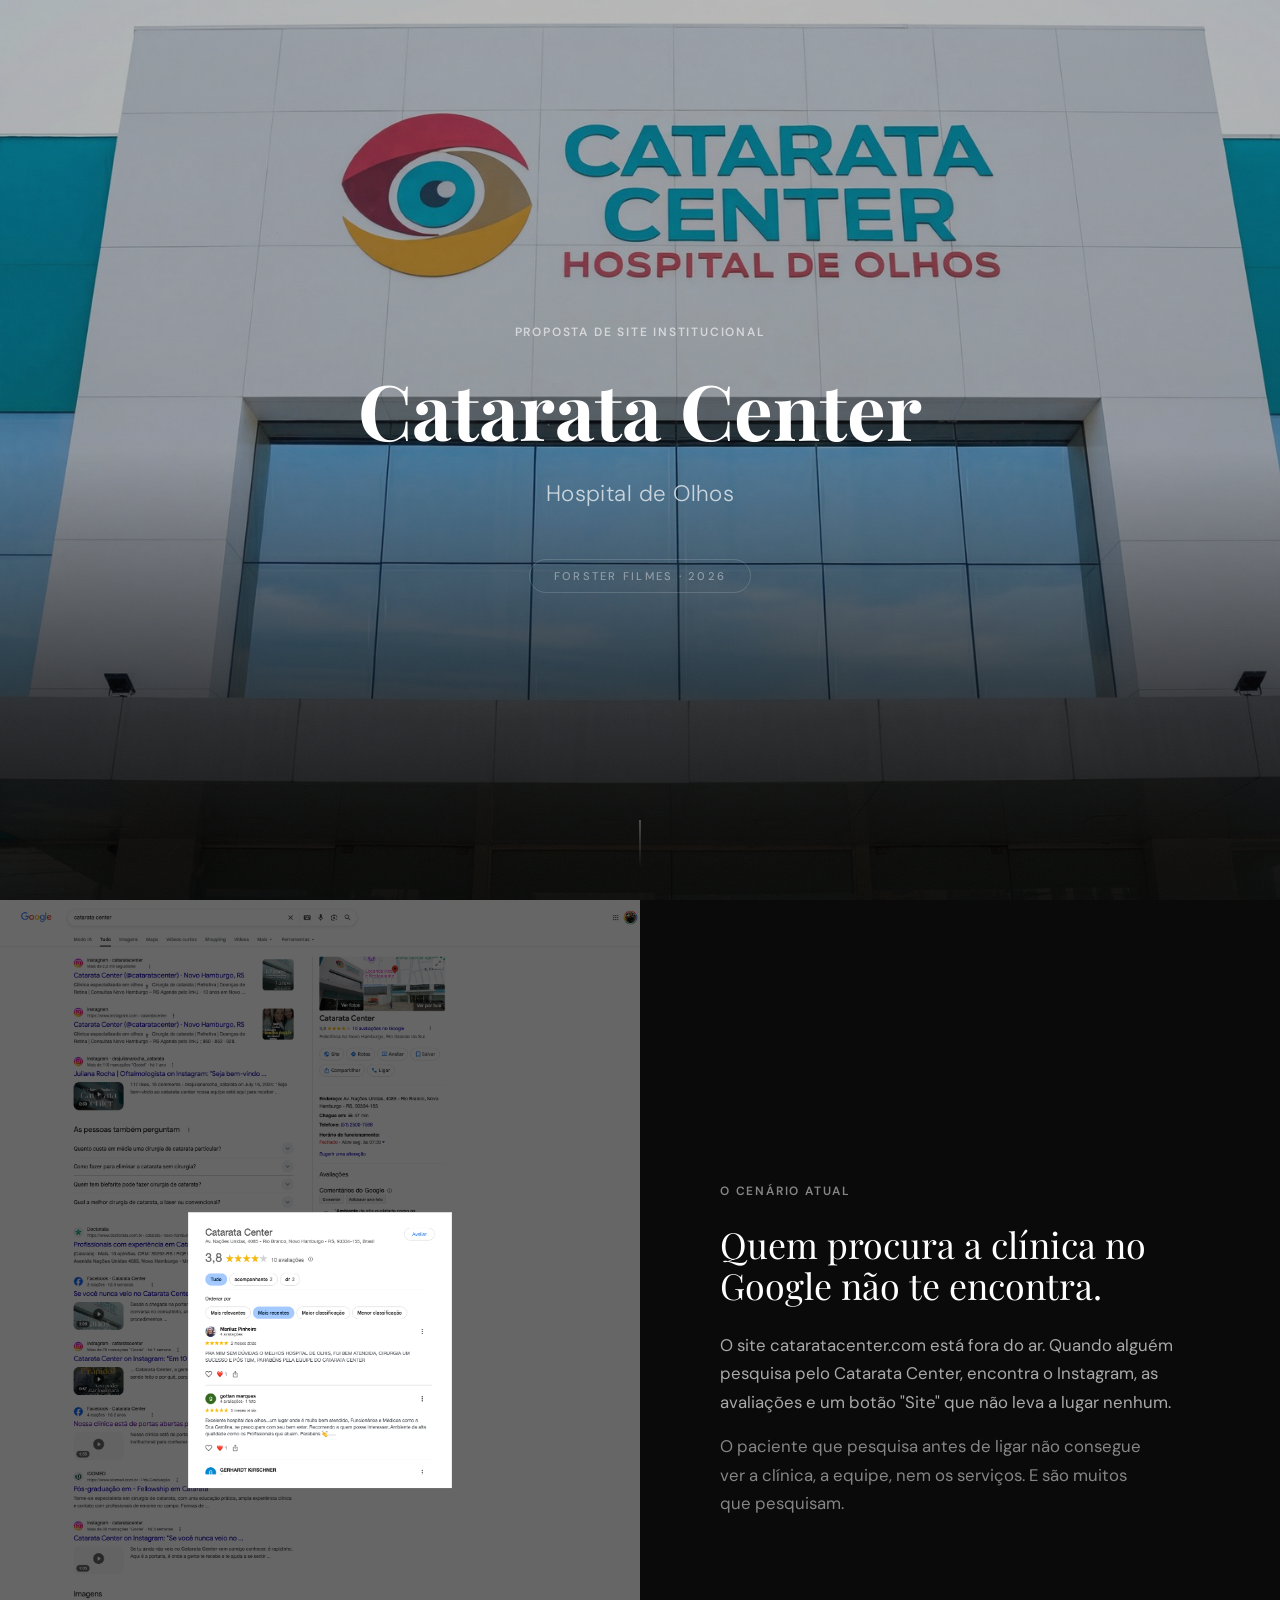
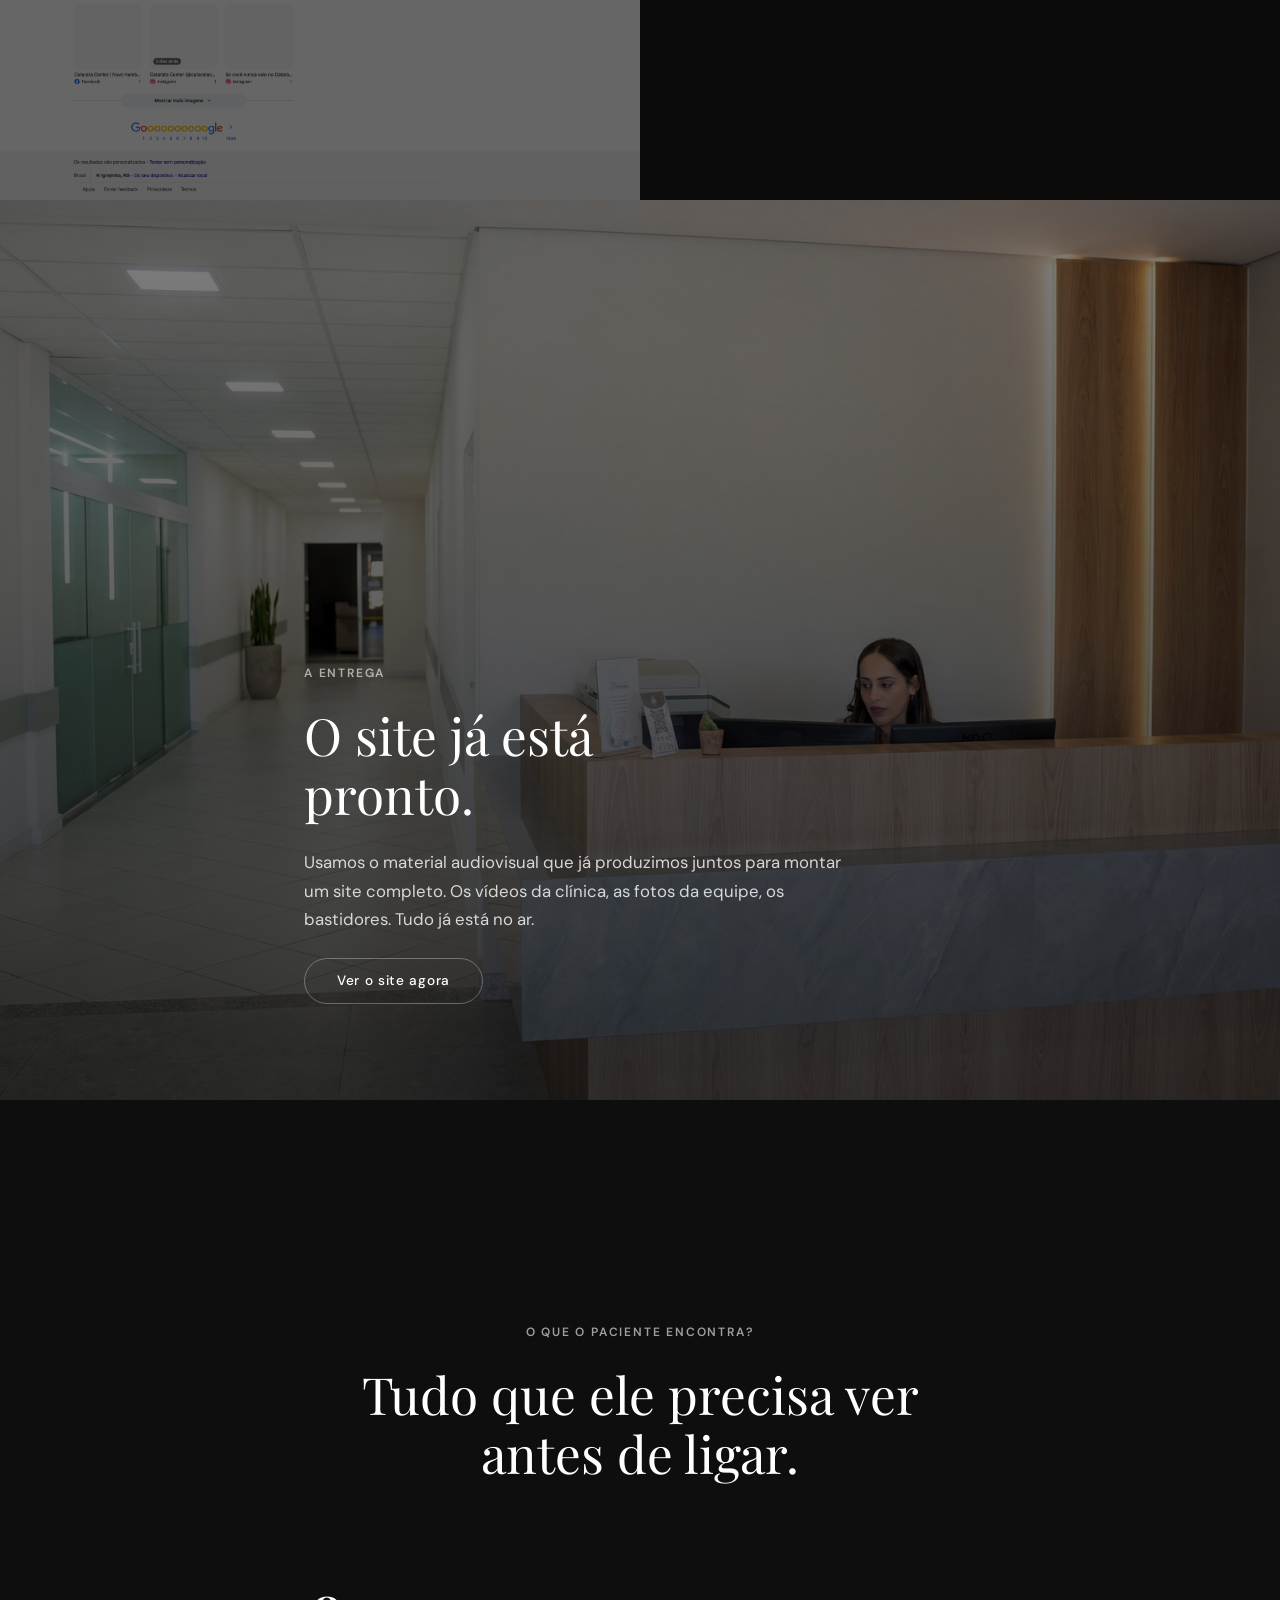
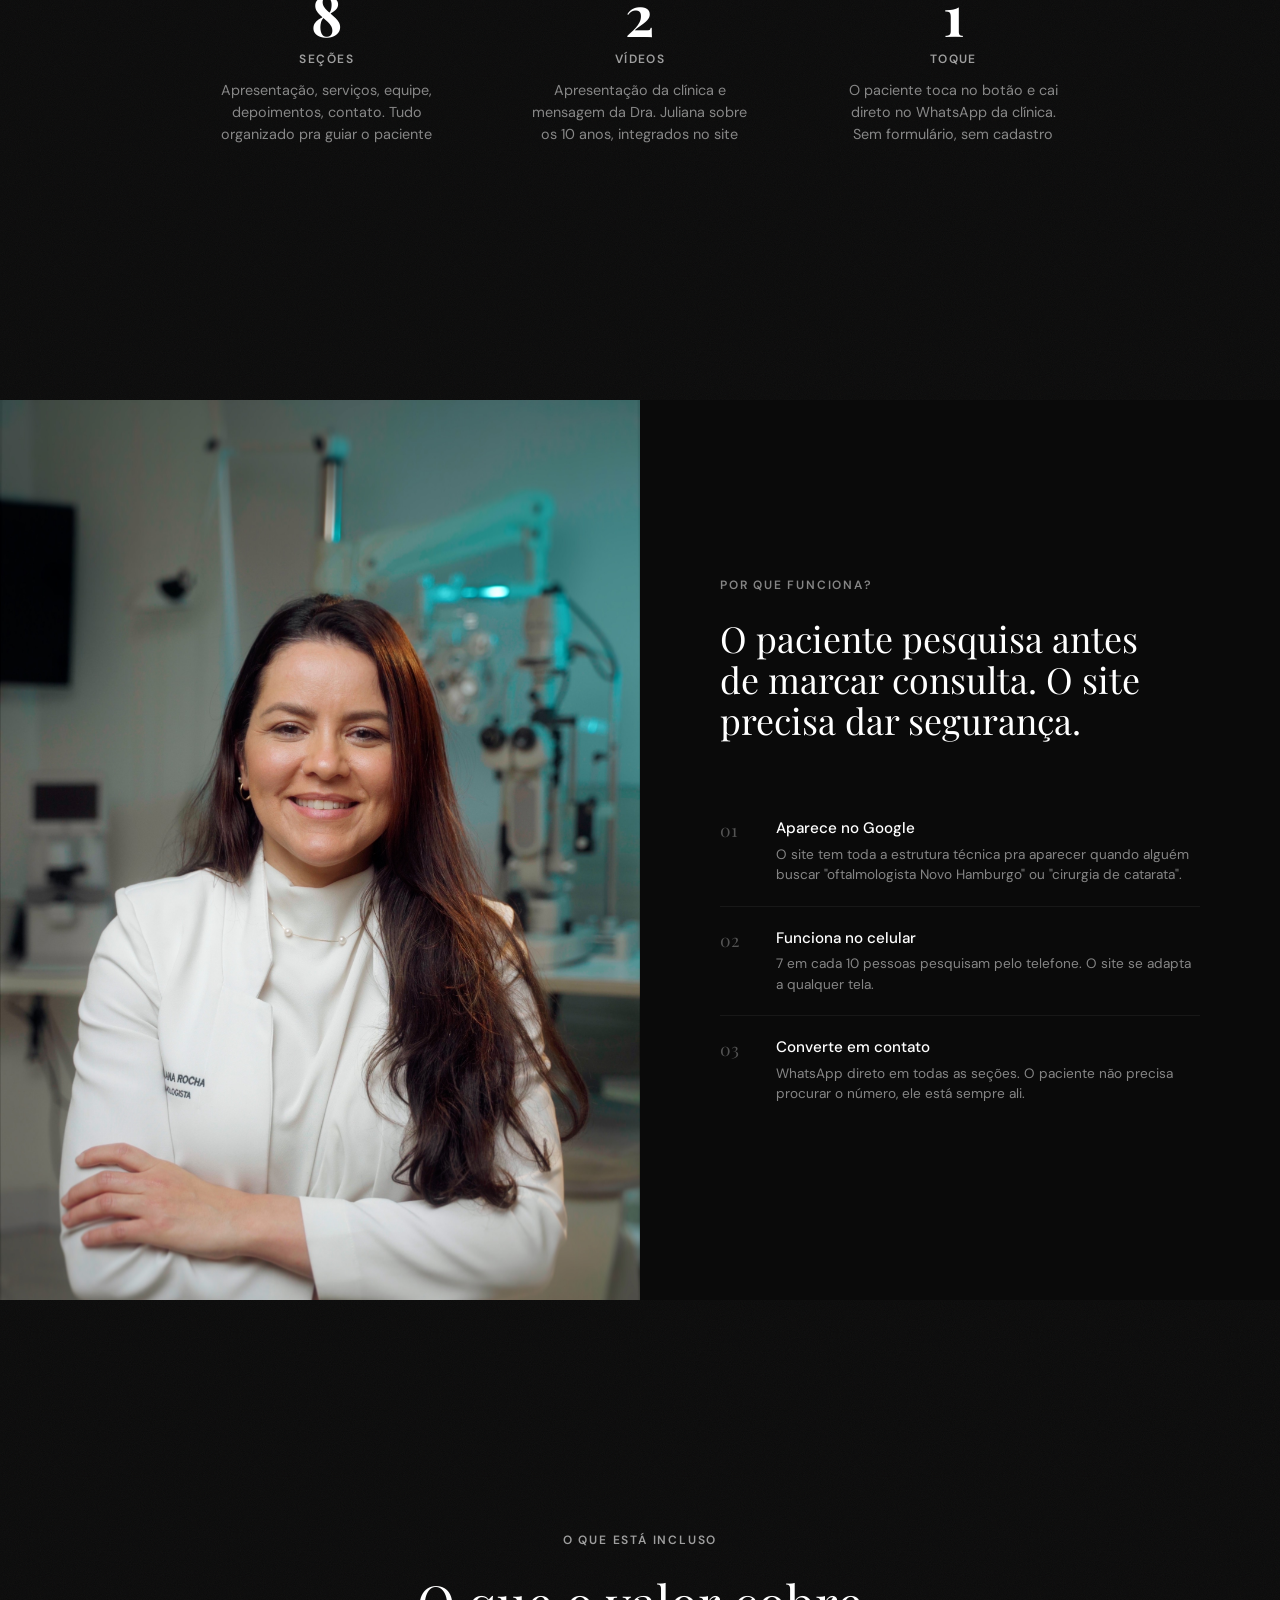
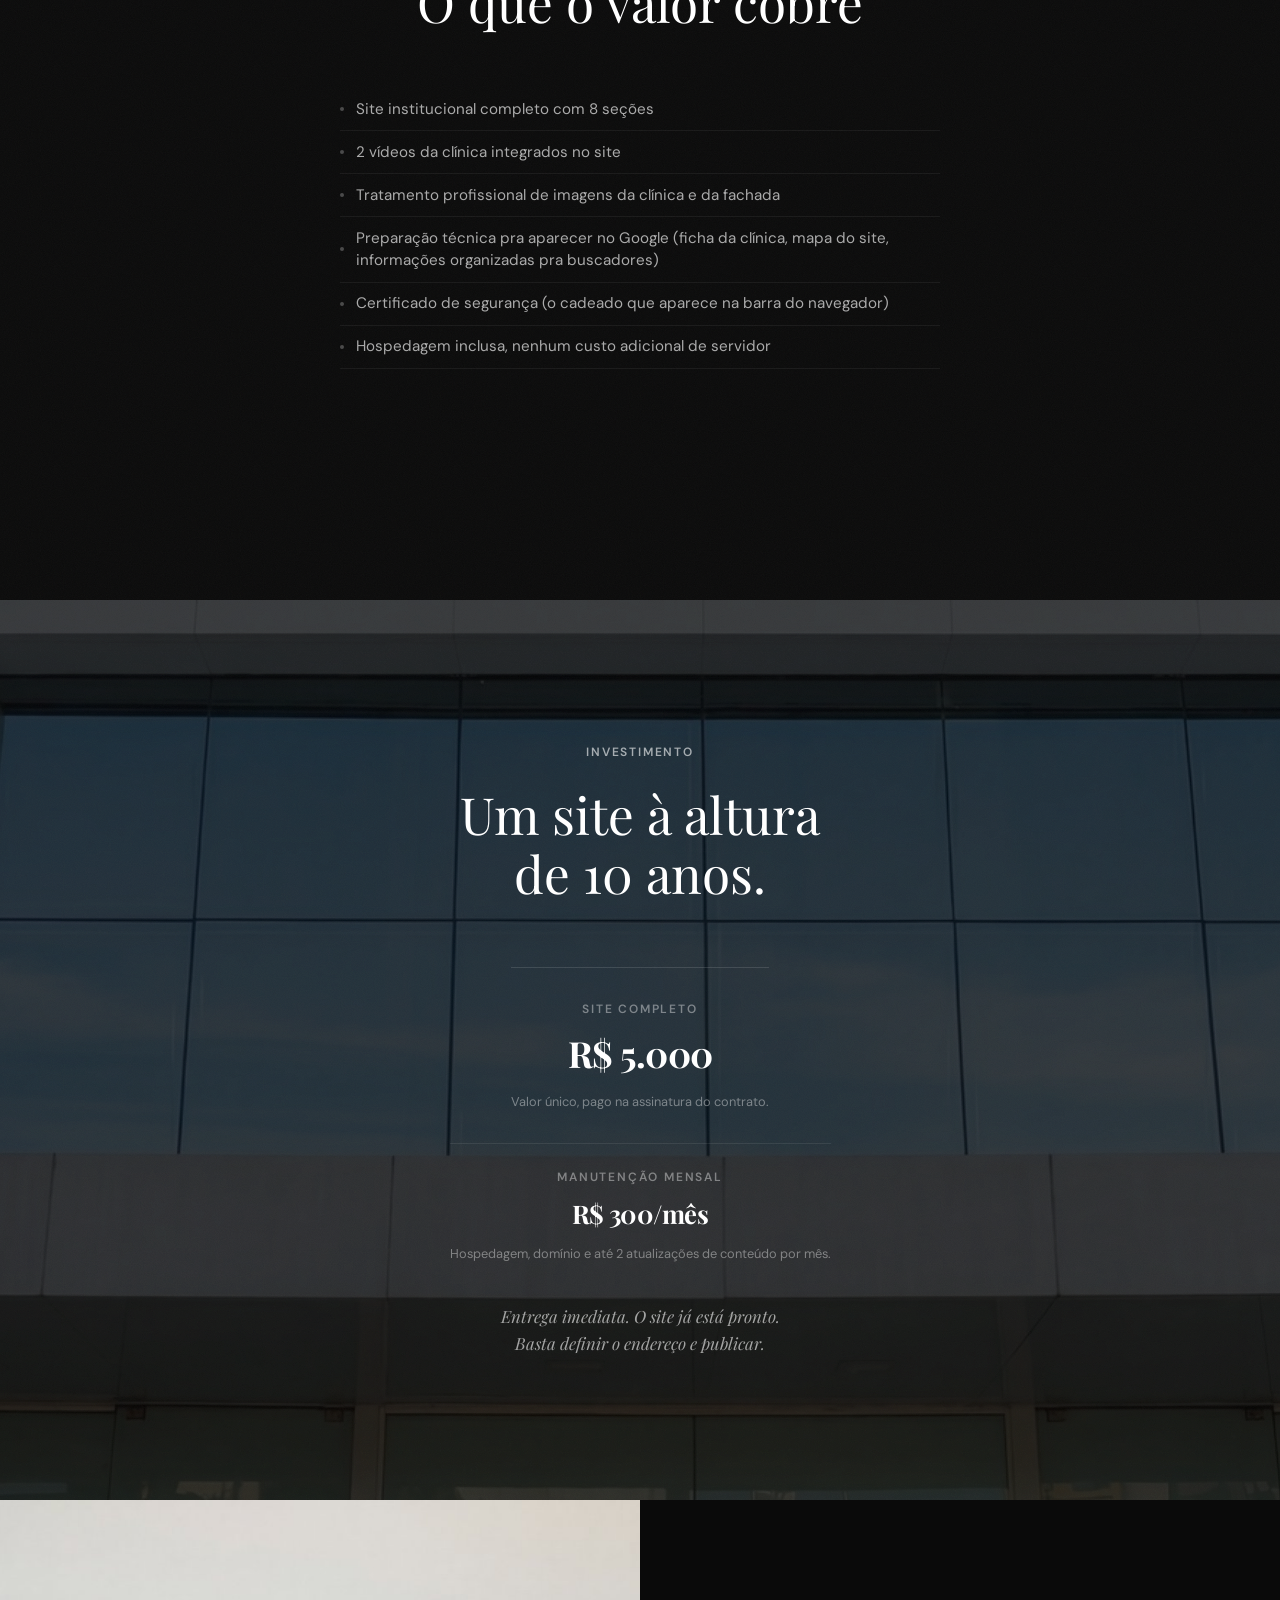
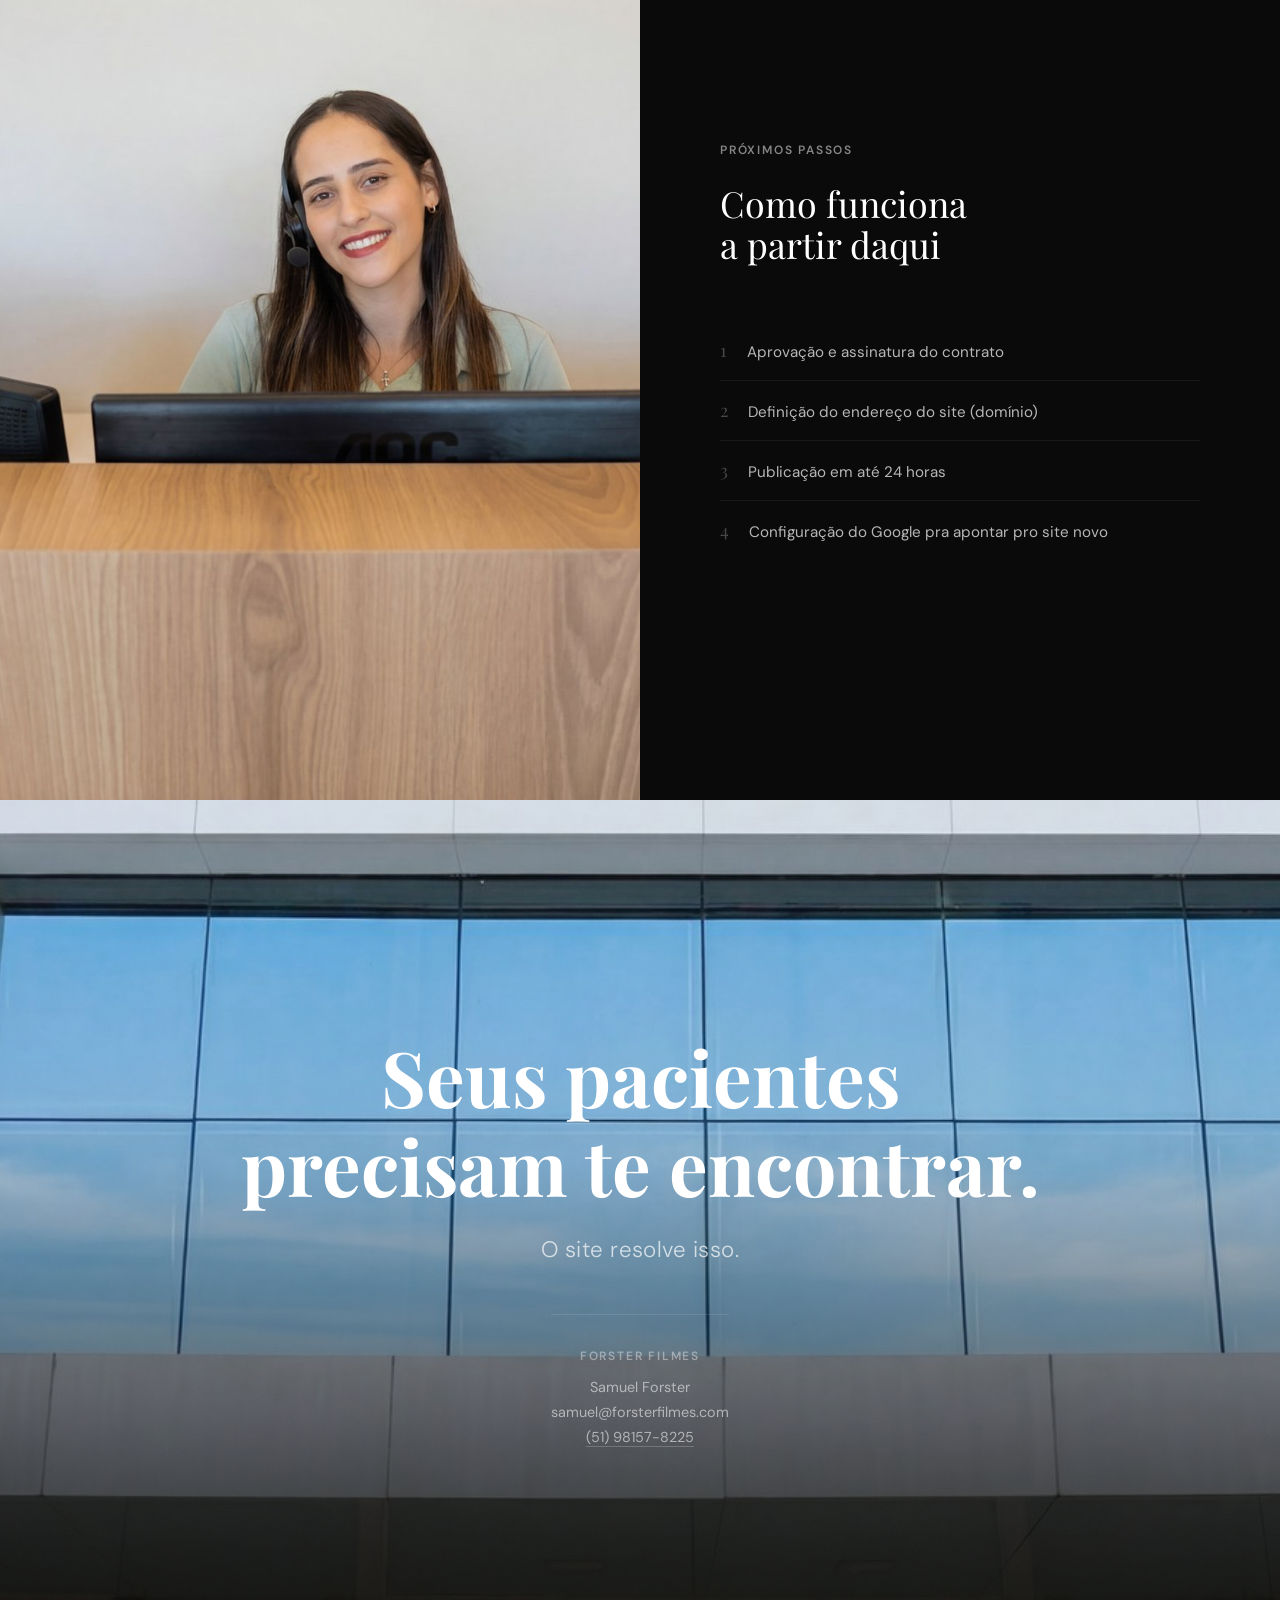
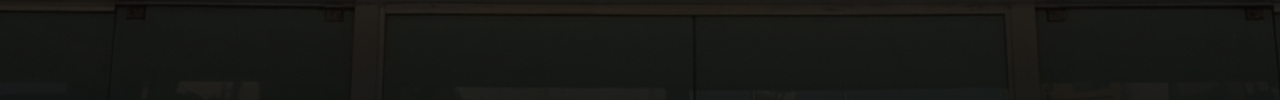
==== commit 72c364b0: "proposta catarata: imagens variadas, textos corrigidos, interrogações - Slide 3: fachada → recepção " ====
--- a/catarata-center/index.html
+++ b/catarata-center/index.html
@@ -14,7 +14,7 @@
     gtag('config', 'G-TST5YKPG37');
   </script>
 
-  <!-- Open Graph — thumb no WhatsApp -->
+  <!-- Open Graph -->
   <meta property="og:title" content="Catarata Center — Proposta de Site Institucional">
   <meta property="og:description" content="Proposta por Forster Filmes">
   <meta property="og:image" content="https://propostas.forsterfilmes.com/catarata-center/assets/img/fachada.jpg">
@@ -50,53 +50,53 @@
       <p class="slide__eyebrow">Proposta de Site Institucional</p>
       <h1 class="slide__title slide__title--hero">Catarata Center</h1>
       <p class="slide__subtitle">Hospital de Olhos</p>
-      <div class="slide__badge">Forster Filmes — 2026</div>
+      <div class="slide__badge">Forster Filmes · 2026</div>
     </div>
     <div class="scroll-hint" aria-hidden="true">
       <span></span>
     </div>
   </section>
 
-  <!-- SLIDE 2 — O PROBLEMA -->
+  <!-- SLIDE 2 — O CENÁRIO ATUAL -->
   <section class="slide slide--split" id="problema">
     <div class="slide__image-half">
       <img src="assets/img/google-catarata-center.png" alt="Busca no Google por Catarata Center" loading="lazy">
     </div>
     <div class="slide__text-half">
       <p class="slide__eyebrow">O cenário atual</p>
-      <h2 class="slide__title">Quem procura a clínica no Google, não te encontra.</h2>
+      <h2 class="slide__title">Quem procura a clínica no Google não te encontra.</h2>
       <p class="slide__body">O site cataratacenter.com está fora do ar. Quando alguém pesquisa pelo Catarata Center, encontra o Instagram, as avaliações e um botão "Site" que não leva a lugar nenhum.</p>
-      <p class="slide__body" style="margin-top: 1rem; color: rgba(255,255,255,0.5);">O paciente que pesquisa antes de ligar — e são muitos — não consegue ver a clínica, a equipe, nem os serviços.</p>
+      <p class="slide__body" style="margin-top: 1rem; color: rgba(255,255,255,0.5);">O paciente que pesquisa antes de ligar não consegue ver a clínica, a equipe, nem os serviços. E são muitos que pesquisam.</p>
     </div>
   </section>
 
   <!-- SLIDE 3 — A ENTREGA -->
   <section class="slide slide--fullimg" id="entrega">
-    <div class="slide__bg" style="background-image: url('assets/img/fachada.jpg')"></div>
+    <div class="slide__bg" style="background-image: url('assets/img/recepcao.jpg')"></div>
     <div class="slide__overlay slide__overlay--heavy"></div>
     <div class="slide__content slide__content--bottom-left">
       <p class="slide__eyebrow">A entrega</p>
       <h2 class="slide__title">O site já está<br>pronto.</h2>
-      <p class="slide__body">Usamos o material audiovisual que já produzimos juntos — os vídeos da clínica, as fotos da equipe, os bastidores — pra montar um site completo. Ele já está no ar.</p>
+      <p class="slide__body">Usamos o material audiovisual que já produzimos juntos para montar um site completo. Os vídeos da clínica, as fotos da equipe, os bastidores. Tudo já está no ar.</p>
       <a href="https://cataratacenter.forsterfilmes.com" target="_blank" rel="noopener noreferrer" style="display: inline-block; margin-top: 1.5rem; padding: 0.75rem 2rem; border: 1px solid rgba(255,255,255,0.3); border-radius: 100px; color: #fff; text-decoration: none; font-size: 0.85rem; font-weight: 500; letter-spacing: 0.05em; transition: border-color 0.3s ease;">Ver o site agora</a>
     </div>
   </section>
 
-  <!-- SLIDE 4 — O QUE O PACIENTE ENCONTRA -->
+  <!-- SLIDE 4 — O QUE O PACIENTE ENCONTRA? -->
   <section class="slide slide--dark" id="conteudo">
     <div class="slide__content slide__content--center">
-      <p class="slide__eyebrow">O que o paciente encontra</p>
+      <p class="slide__eyebrow">O que o paciente encontra?</p>
       <h2 class="slide__title">Tudo que ele precisa ver<br>antes de ligar.</h2>
       <div class="deliverables">
         <div class="deliverable">
           <span class="deliverable__number">8</span>
           <p class="deliverable__label">Seções</p>
-          <p class="deliverable__desc">Apresentação, serviços, equipe, depoimentos, contato — tudo organizado pra guiar o paciente</p>
+          <p class="deliverable__desc">Apresentação, serviços, equipe, depoimentos, contato. Tudo organizado pra guiar o paciente</p>
         </div>
         <div class="deliverable">
           <span class="deliverable__number">2</span>
           <p class="deliverable__label">Vídeos</p>
-          <p class="deliverable__desc">Apresentação da clínica e mensagem da Dra. Juliana sobre os 10 anos — integrados no site, com áudio</p>
+          <p class="deliverable__desc">Apresentação da clínica e mensagem da Dra. Juliana sobre os 10 anos, integrados no site</p>
         </div>
         <div class="deliverable">
           <span class="deliverable__number">1</span>
@@ -107,10 +107,10 @@
     </div>
   </section>
 
-  <!-- SLIDE 5 — POR QUE FUNCIONA -->
+  <!-- SLIDE 5 — POR QUE FUNCIONA? -->
   <section class="slide slide--split slide--split-reverse" id="funciona">
     <div class="slide__text-half">
-      <p class="slide__eyebrow">Por que funciona</p>
+      <p class="slide__eyebrow">Por que funciona?</p>
       <h2 class="slide__title">O paciente pesquisa antes de marcar consulta. O site precisa dar segurança.</h2>
       <div class="process">
         <div class="process__step">
@@ -131,13 +131,13 @@
           <span class="process__number">03</span>
           <div>
             <p class="process__title">Converte em contato</p>
-            <p class="process__desc">WhatsApp direto em todas as seções. O paciente não precisa procurar o número — ele está sempre ali.</p>
+            <p class="process__desc">WhatsApp direto em todas as seções. O paciente não precisa procurar o número, ele está sempre ali.</p>
           </div>
         </div>
       </div>
     </div>
     <div class="slide__image-half">
-      <img src="assets/img/dra-juliana.jpg" alt="Dra. Juliana Rocha — Catarata Center" loading="lazy">
+      <img src="assets/img/dra-juliana.jpg" alt="Dra. Juliana Rocha" loading="lazy" style="object-position: center 15%;">
     </div>
   </section>
 
@@ -148,18 +148,18 @@
       <h2 class="slide__title">O que o valor cobre</h2>
       <ul class="invest-list">
         <li>Site institucional completo com 8 seções</li>
-        <li>2 vídeos da clínica integrados no site, com áudio</li>
+        <li>2 vídeos da clínica integrados no site</li>
         <li>Tratamento profissional de imagens da clínica e da fachada</li>
         <li>Preparação técnica pra aparecer no Google (ficha da clínica, mapa do site, informações organizadas pra buscadores)</li>
         <li>Certificado de segurança (o cadeado que aparece na barra do navegador)</li>
-        <li>Hospedagem inclusa — nenhum custo adicional de servidor</li>
+        <li>Hospedagem inclusa, nenhum custo adicional de servidor</li>
       </ul>
     </div>
   </section>
 
   <!-- SLIDE 7 — INVESTIMENTO -->
   <section class="slide slide--dark" id="investimento">
-    <div class="slide__bg slide__bg--subtle" style="background-image: url('assets/img/fachada.jpg')"></div>
+    <div class="slide__bg slide__bg--subtle" style="background-image: url('assets/img/vidraca.jpg')"></div>
     <div class="slide__overlay slide__overlay--dark"></div>
     <div class="slide__content slide__content--center">
       <p class="slide__eyebrow">Investimento</p>
@@ -174,14 +174,14 @@
         <p class="invest-total__value" style="font-size: 1.6rem;">R$ 300/mês</p>
         <p class="invest-total__payment">Hospedagem, domínio e até 2 atualizações de conteúdo por mês.</p>
       </div>
-      <p class="slide__quote">Entrega imediata. O site já está pronto —<br>basta definir o endereço e publicar.</p>
+      <p class="slide__quote">Entrega imediata. O site já está pronto.<br>Basta definir o endereço e publicar.</p>
     </div>
   </section>
 
   <!-- SLIDE 8 — PRÓXIMOS PASSOS -->
   <section class="slide slide--split" id="proximos-passos">
     <div class="slide__image-half">
-      <img src="assets/img/fachada.jpg" alt="Fachada Catarata Center" loading="lazy" style="object-position: center 30%;">
+      <img src="assets/img/recepcionista.jpg" alt="Recepção do Catarata Center" loading="lazy" style="object-position: center 25%;">
     </div>
     <div class="slide__text-half">
       <p class="slide__eyebrow">Próximos passos</p>
@@ -209,7 +209,7 @@
 
   <!-- SLIDE 9 — ENCERRAMENTO -->
   <section class="slide slide--cover" id="encerramento">
-    <div class="slide__bg" style="background-image: url('assets/img/fachada.jpg'); background-position: center 20%;"></div>
+    <div class="slide__bg" style="background-image: url('assets/img/vidraca.jpg')"></div>
     <div class="slide__overlay slide__overlay--heavy"></div>
     <div class="slide__content slide__content--center">
       <h2 class="slide__title slide__title--hero">Seus pacientes<br>precisam te encontrar.</h2>
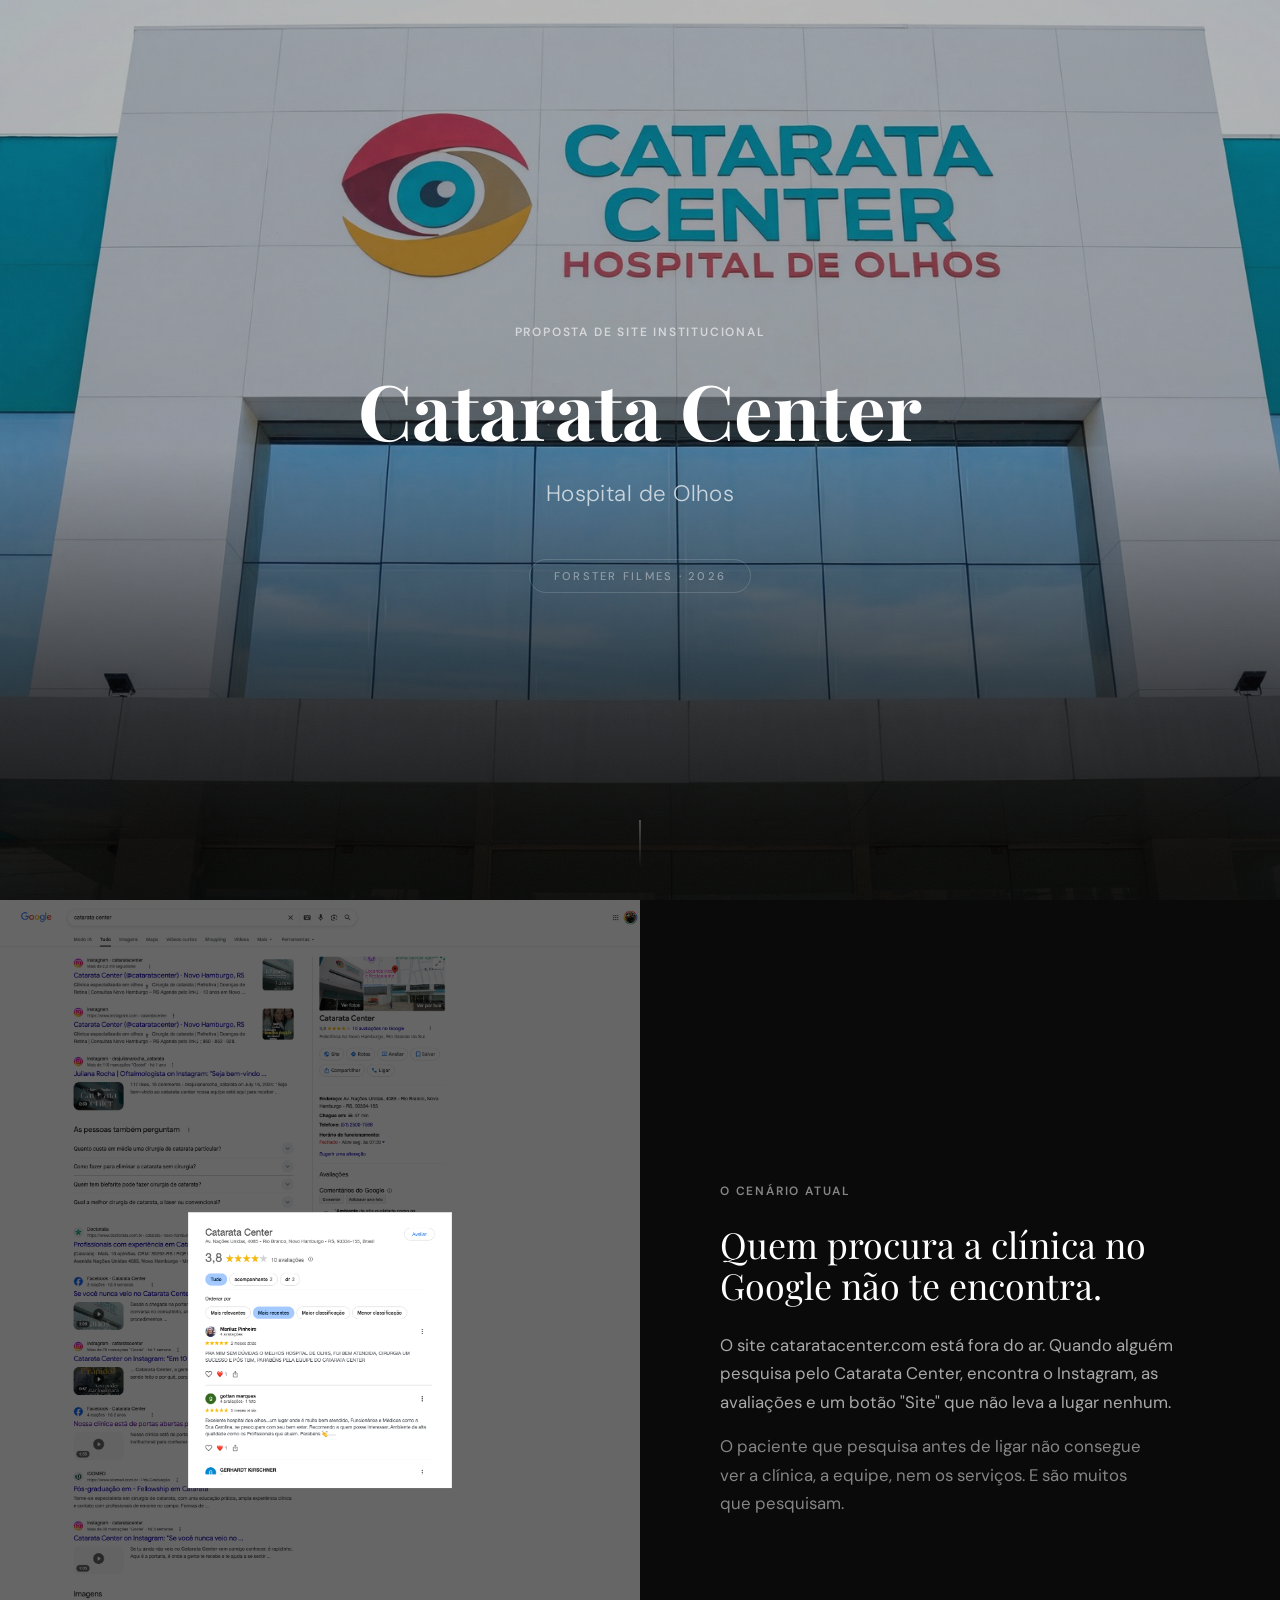
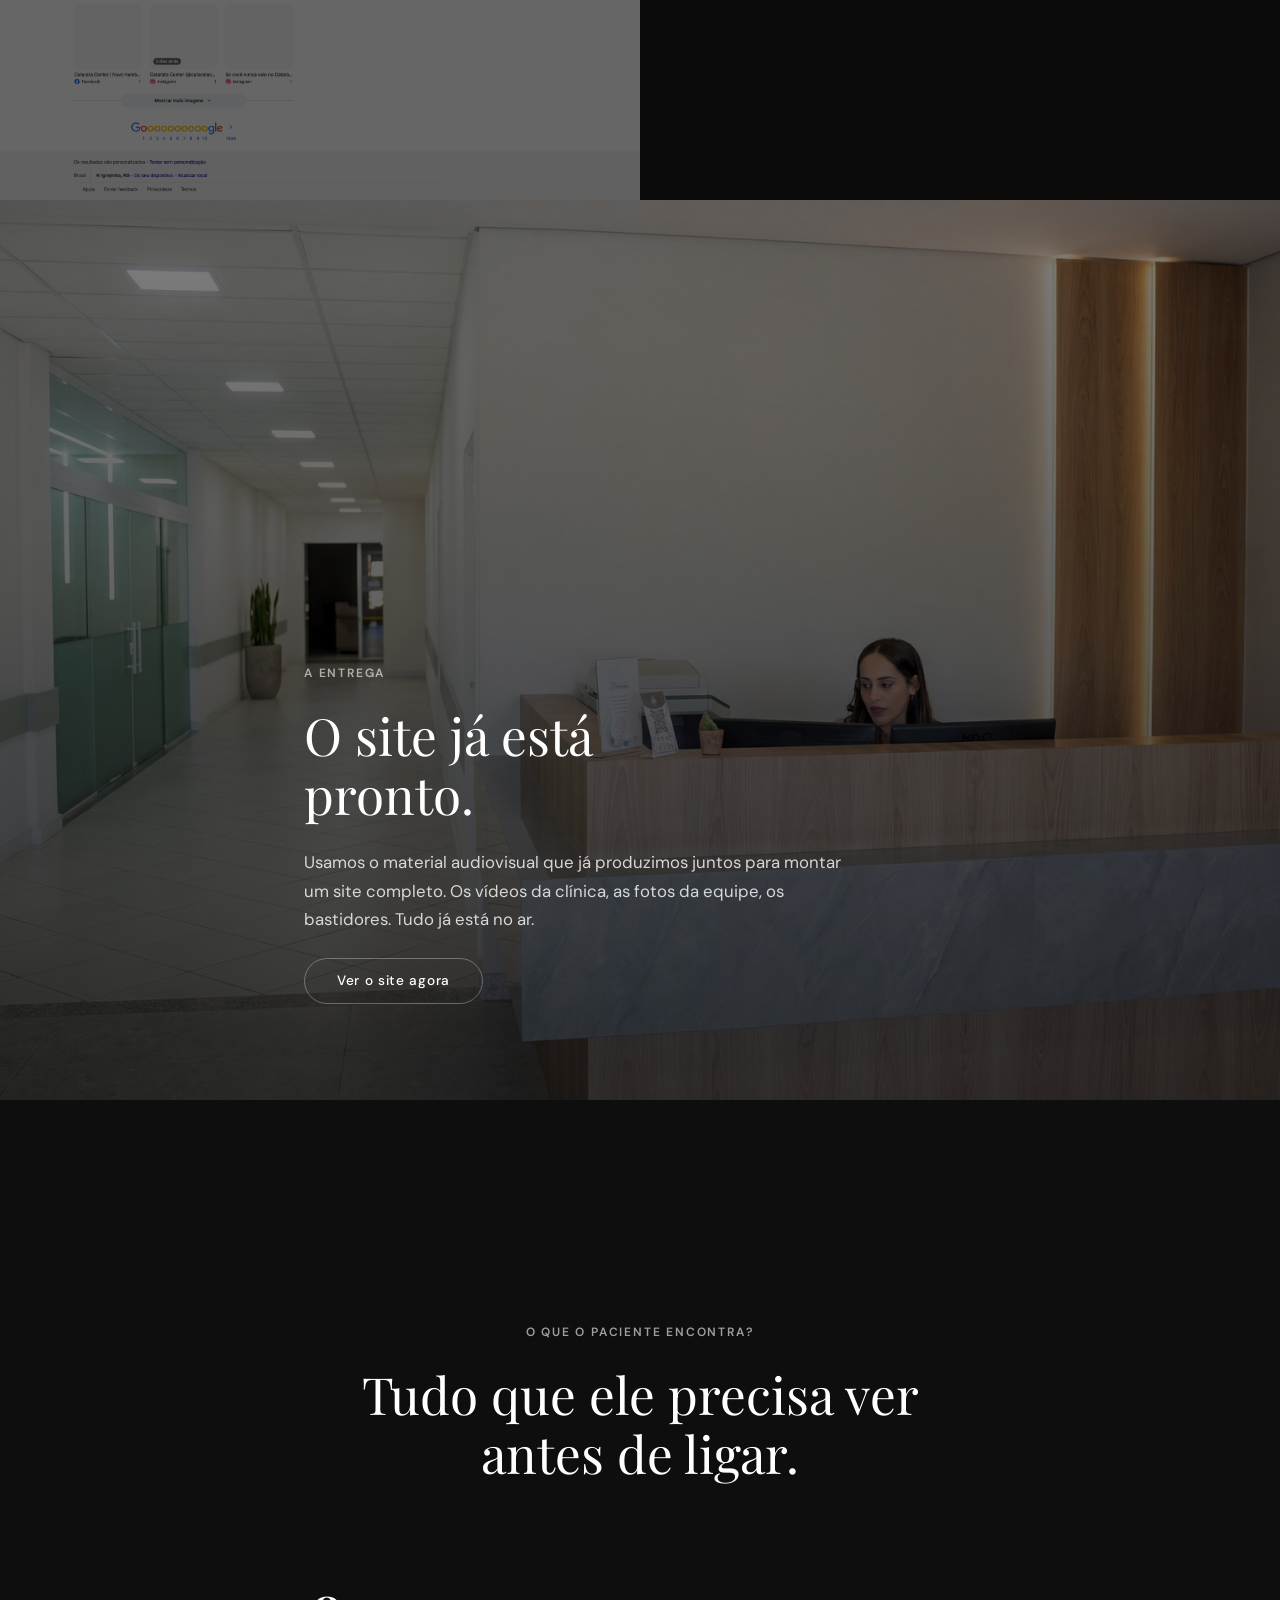
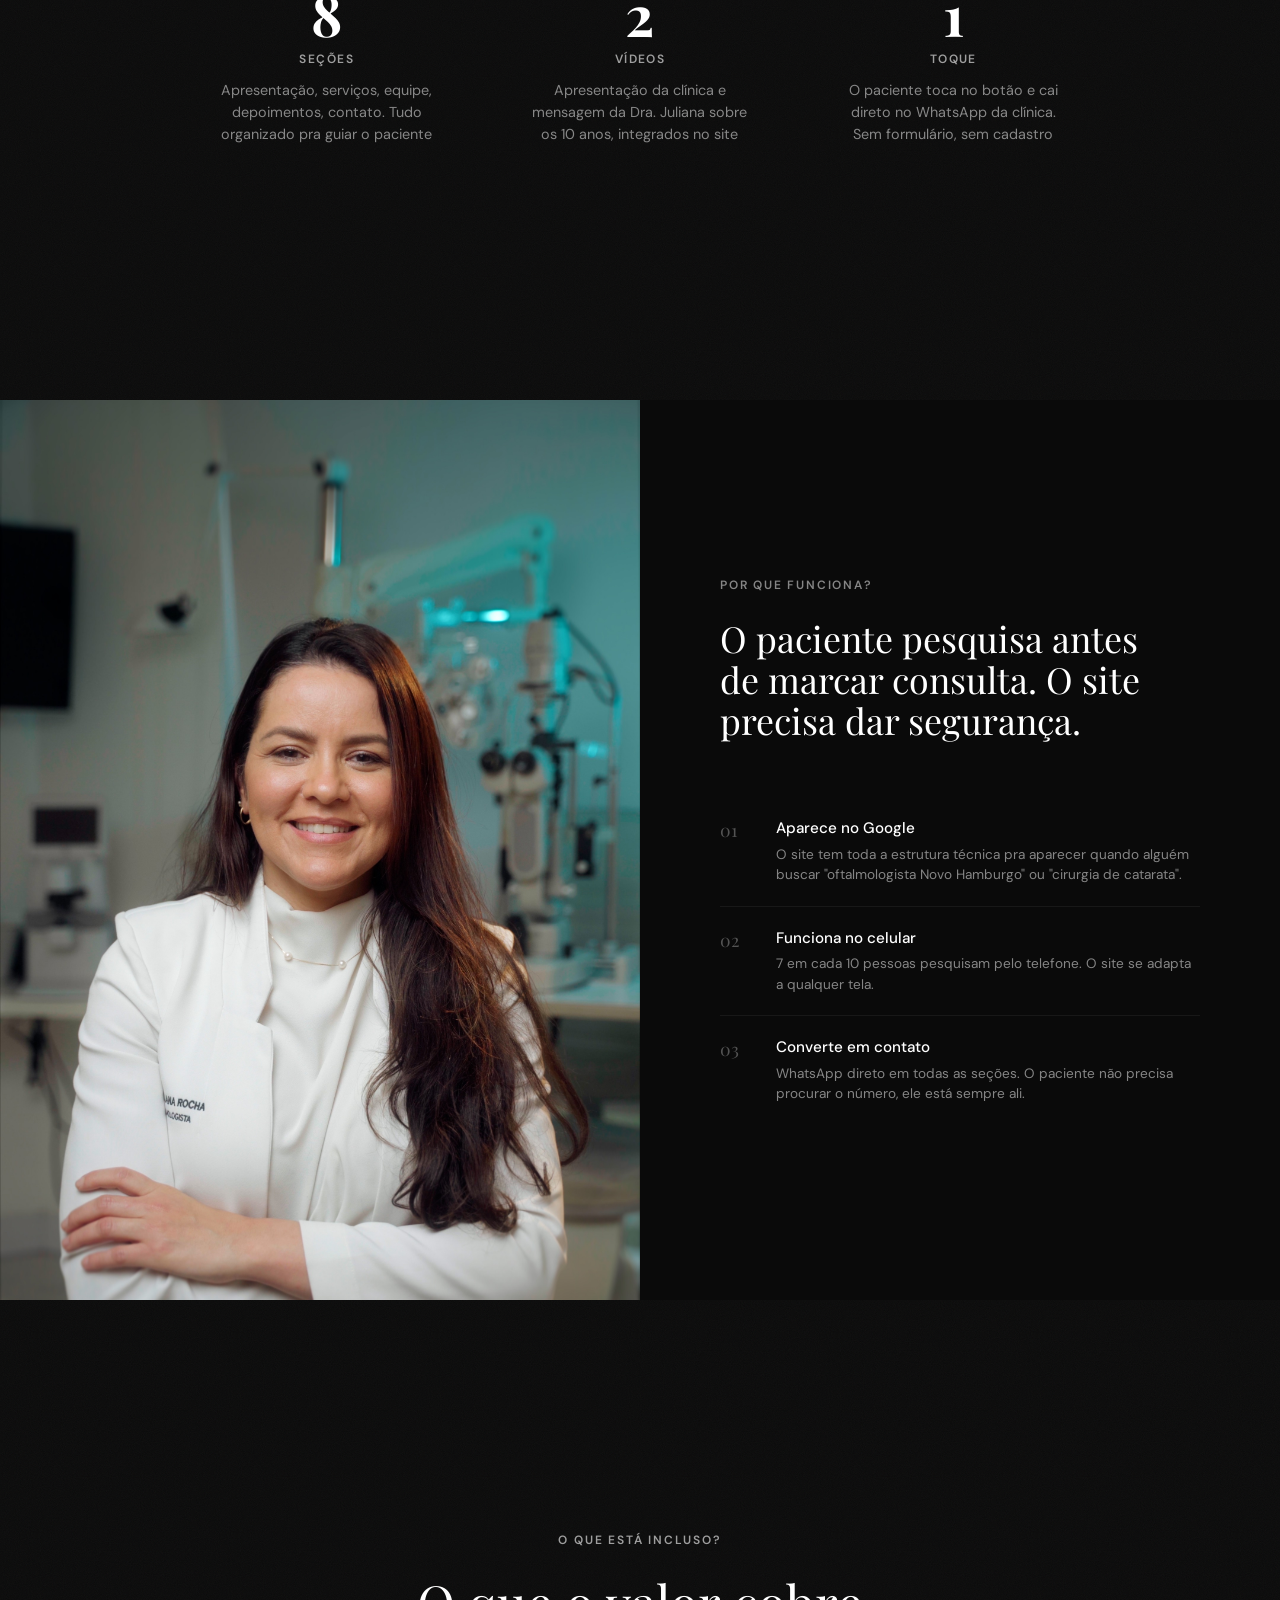
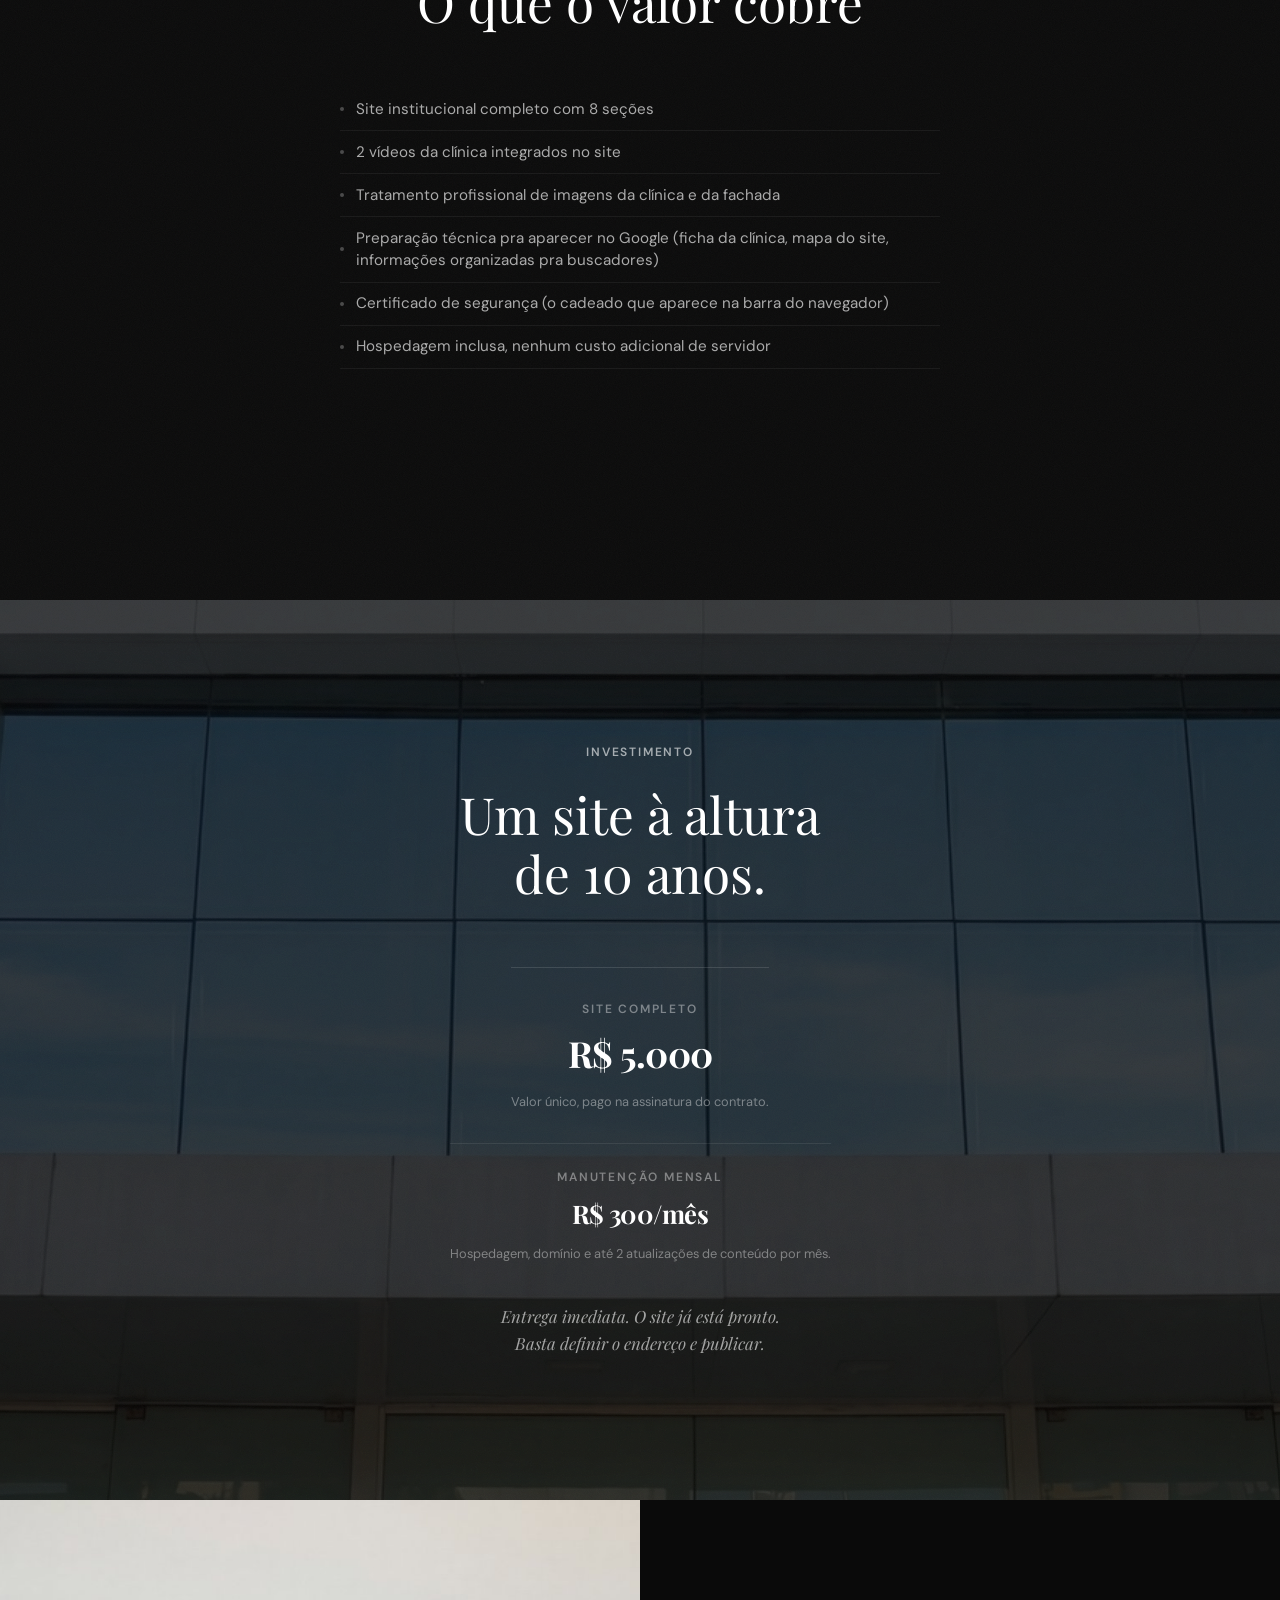
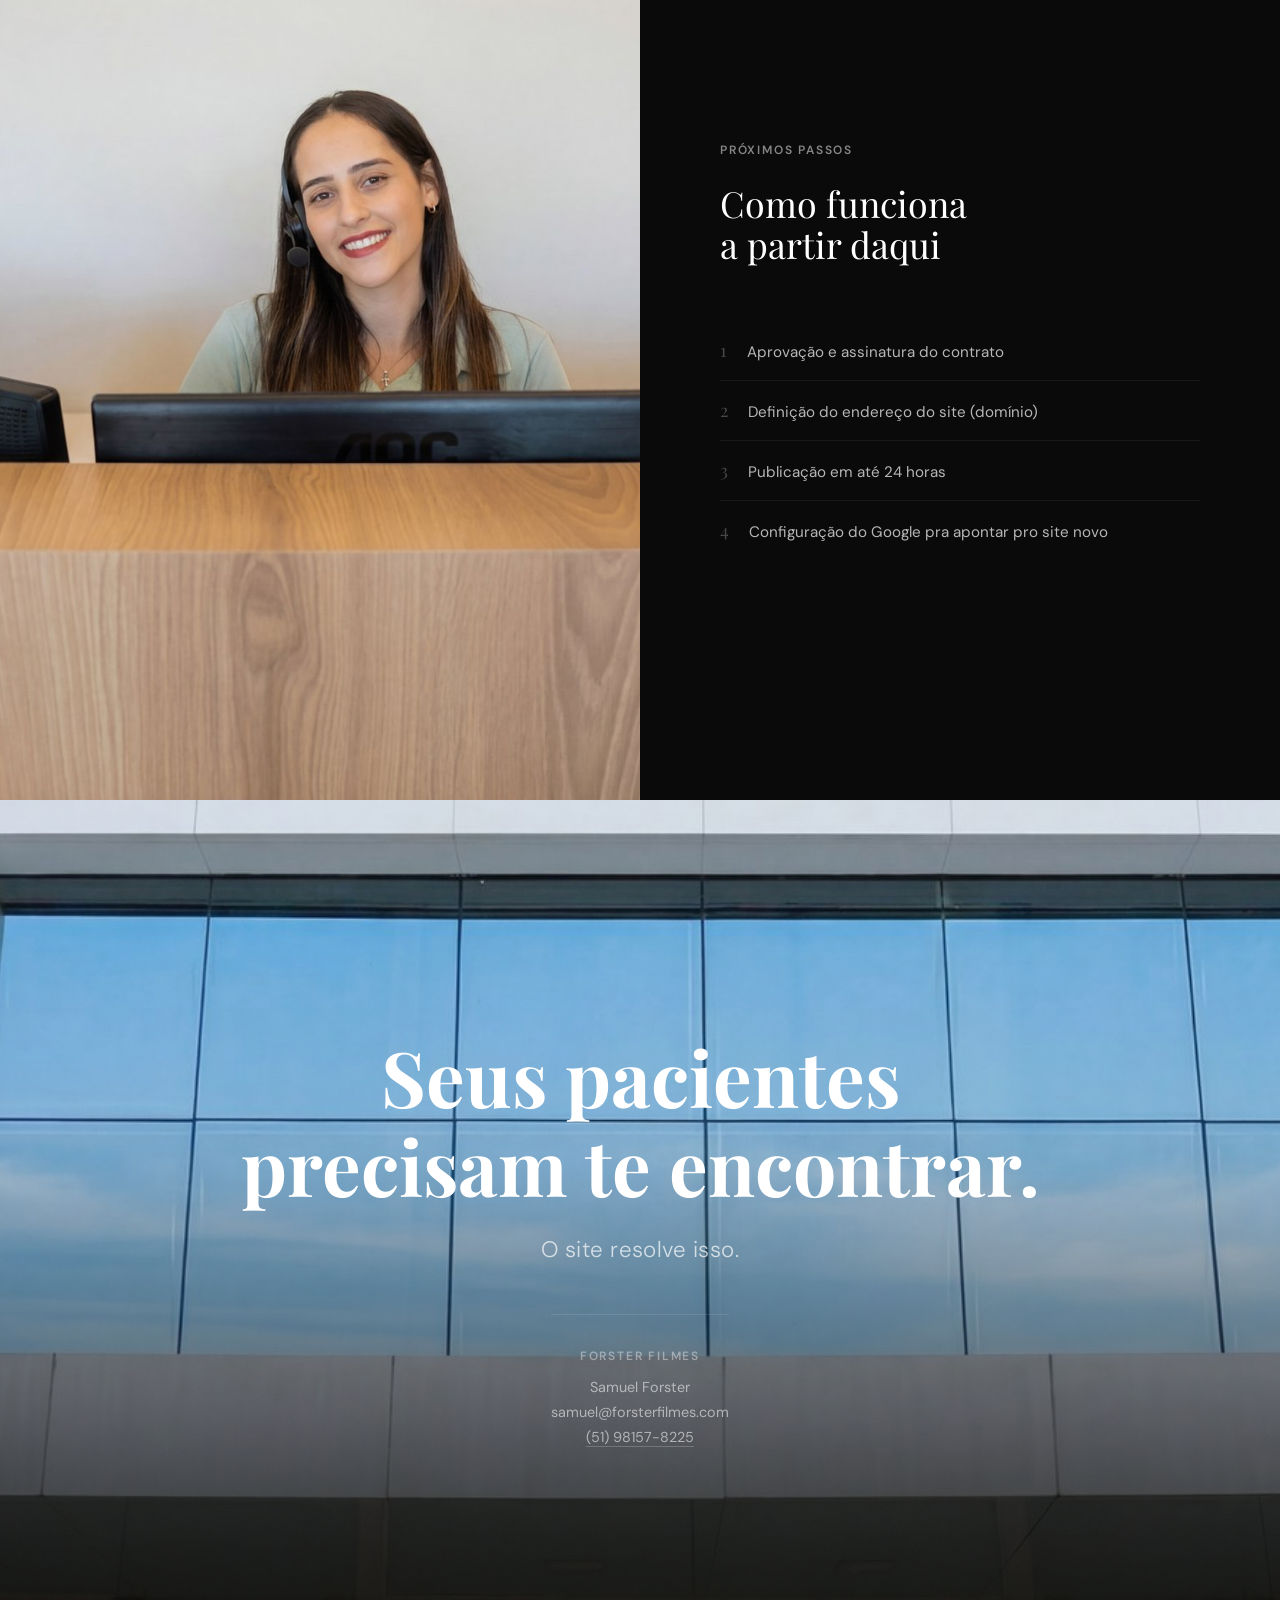
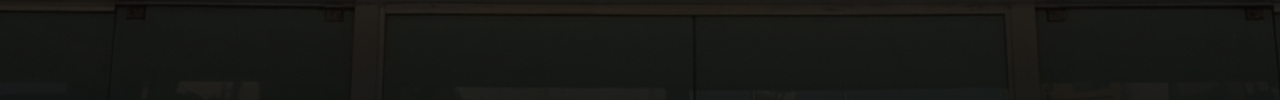
==== commit 3978a35e: "fix: interrogação em 'O que está incluso?' + Juliana object-position 5% Co-Authored-By: Claude Opus " ====
--- a/catarata-center/index.html
+++ b/catarata-center/index.html
@@ -137,14 +137,14 @@
       </div>
     </div>
     <div class="slide__image-half">
-      <img src="assets/img/dra-juliana.jpg" alt="Dra. Juliana Rocha" loading="lazy" style="object-position: center 15%;">
+      <img src="assets/img/dra-juliana.jpg" alt="Dra. Juliana Rocha" loading="lazy" style="object-position: center 5%;">
     </div>
   </section>
 
   <!-- SLIDE 6 — O QUE ESTÁ INCLUSO -->
   <section class="slide slide--dark" id="incluso">
     <div class="slide__content slide__content--center">
-      <p class="slide__eyebrow">O que está incluso</p>
+      <p class="slide__eyebrow">O que está incluso?</p>
       <h2 class="slide__title">O que o valor cobre</h2>
       <ul class="invest-list">
         <li>Site institucional completo com 8 seções</li>
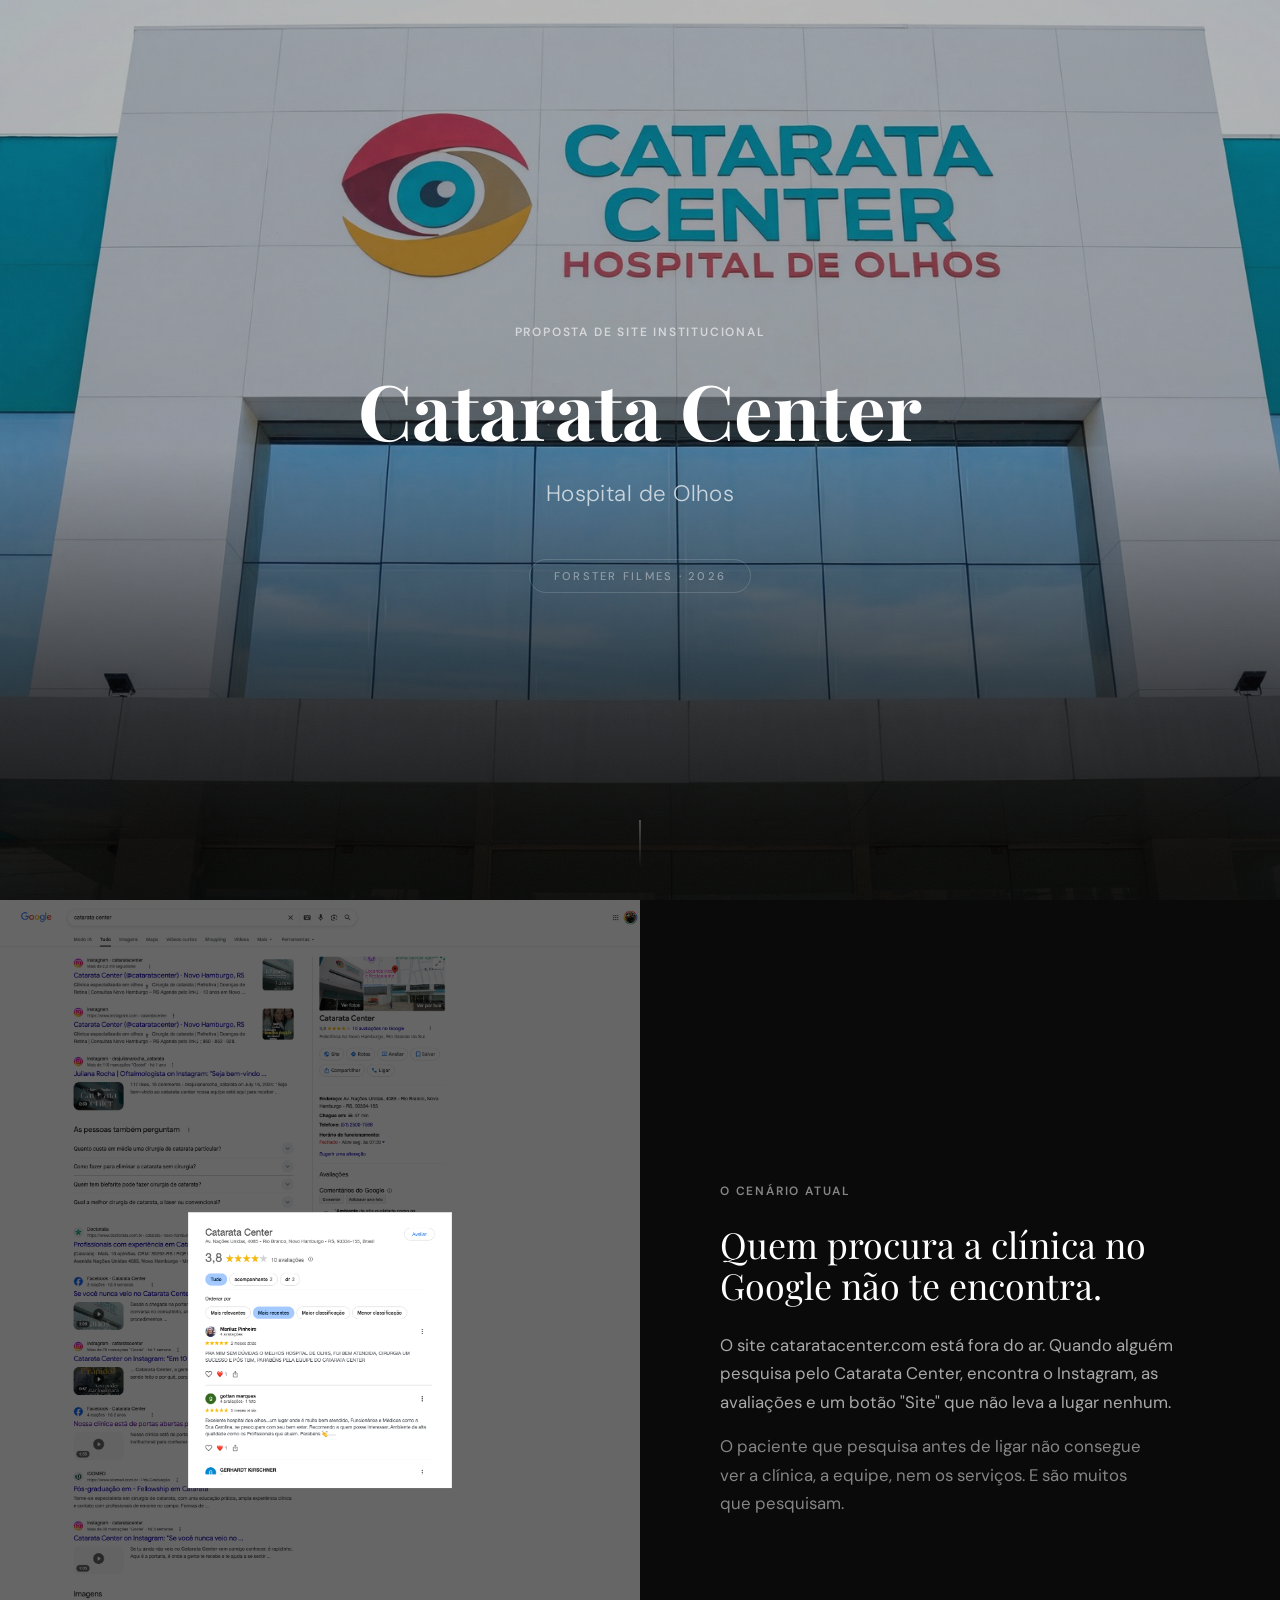
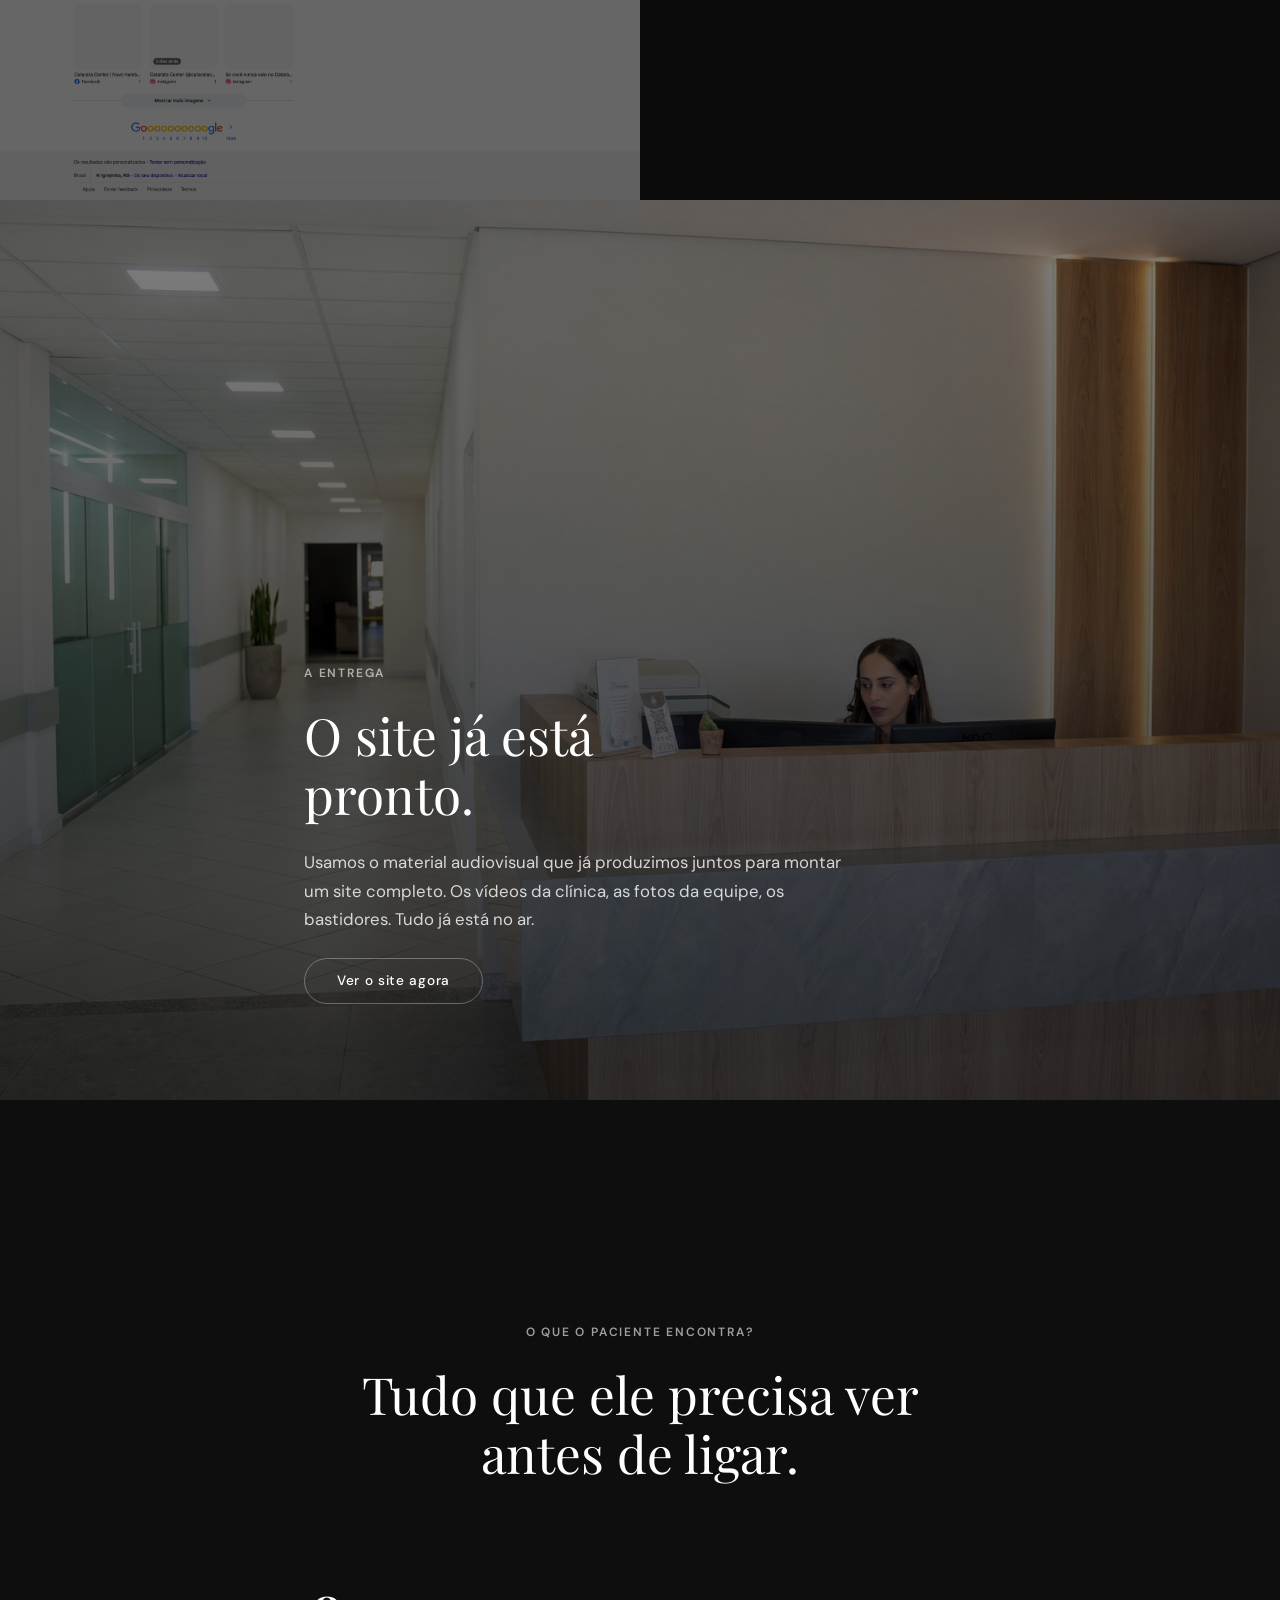
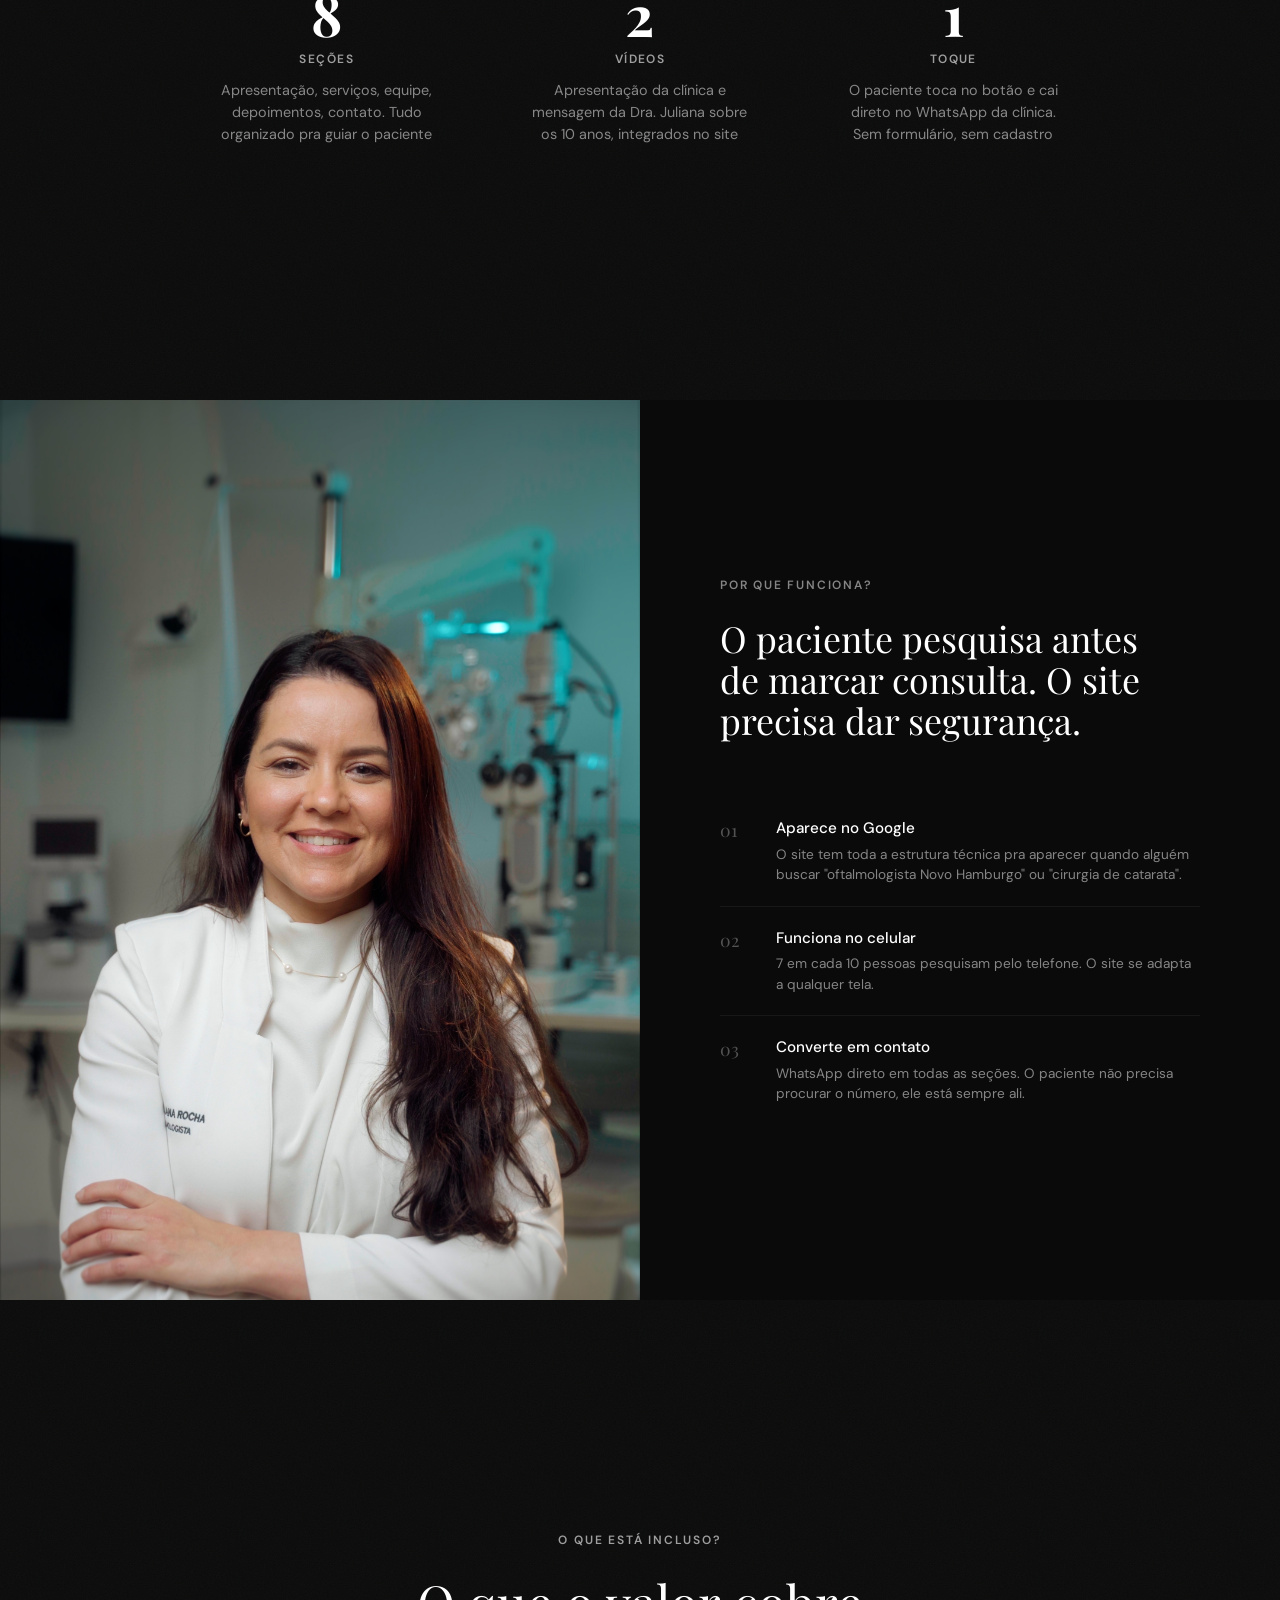
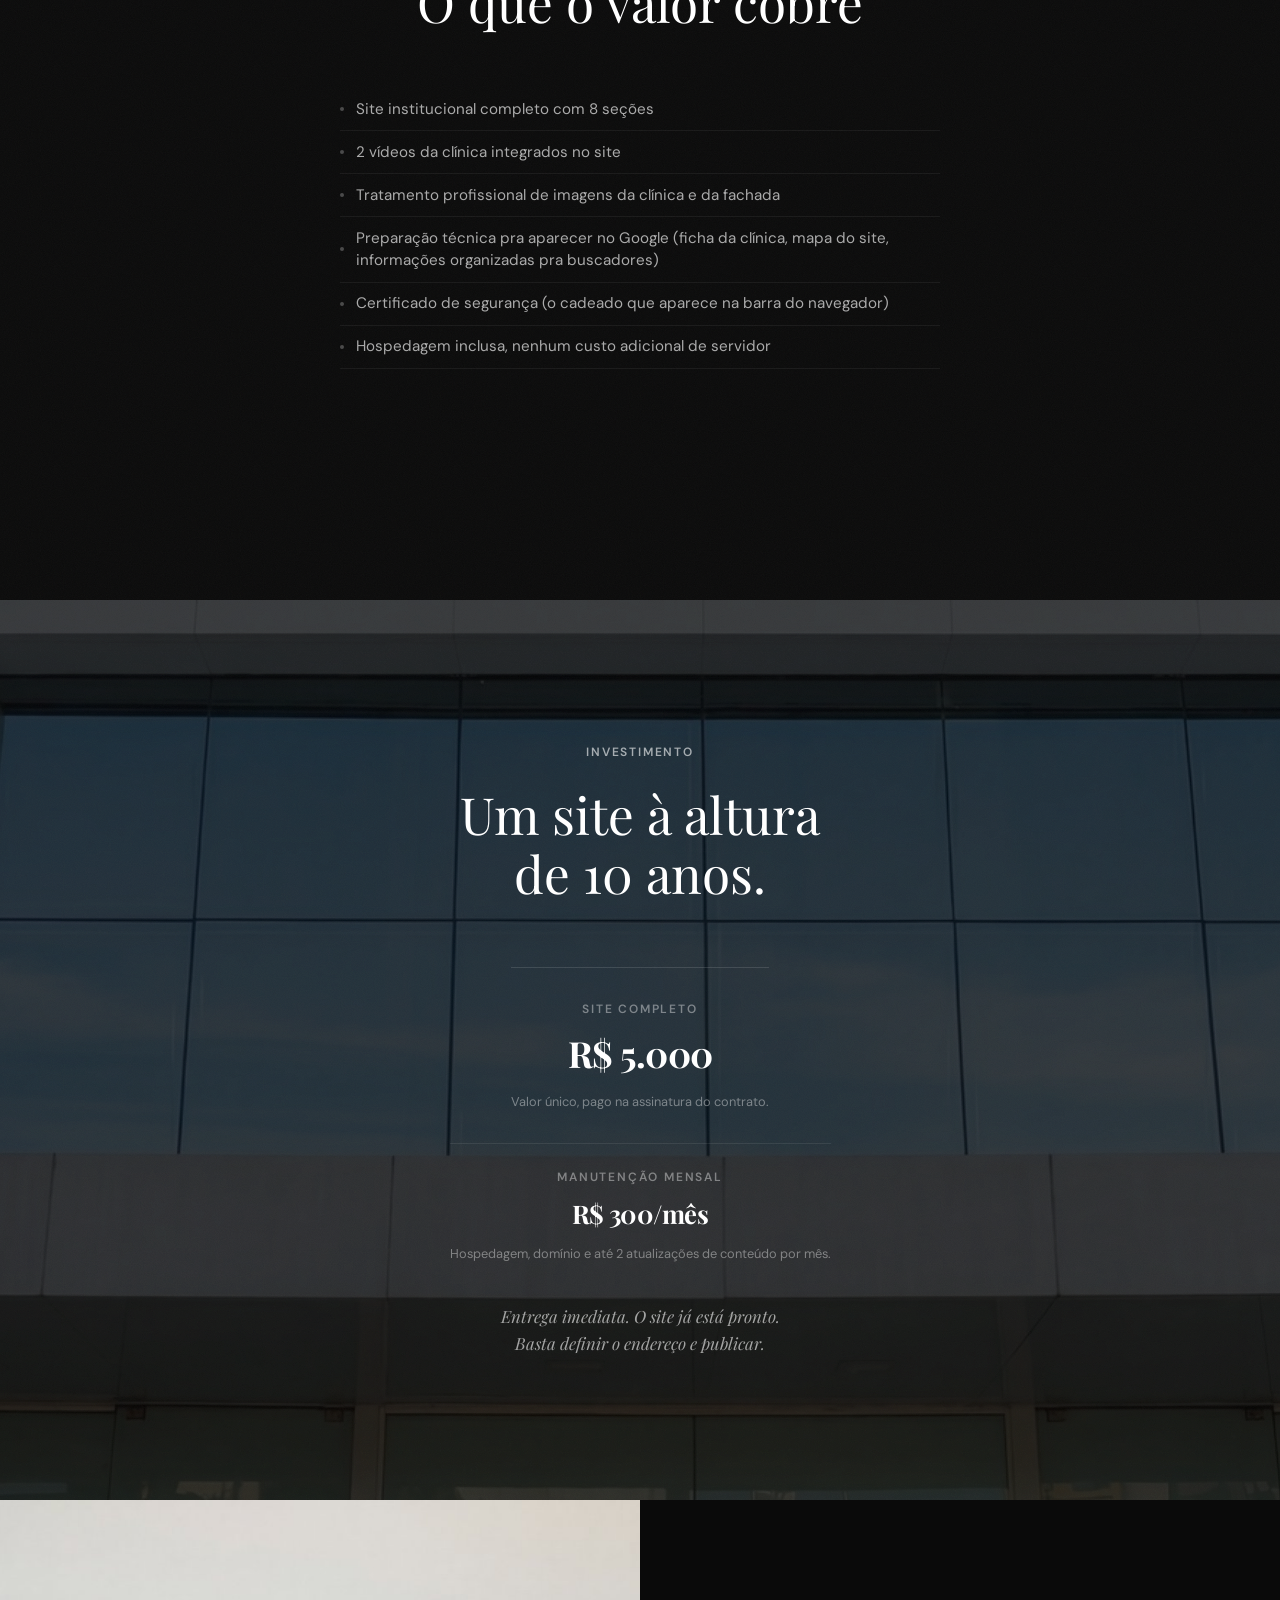
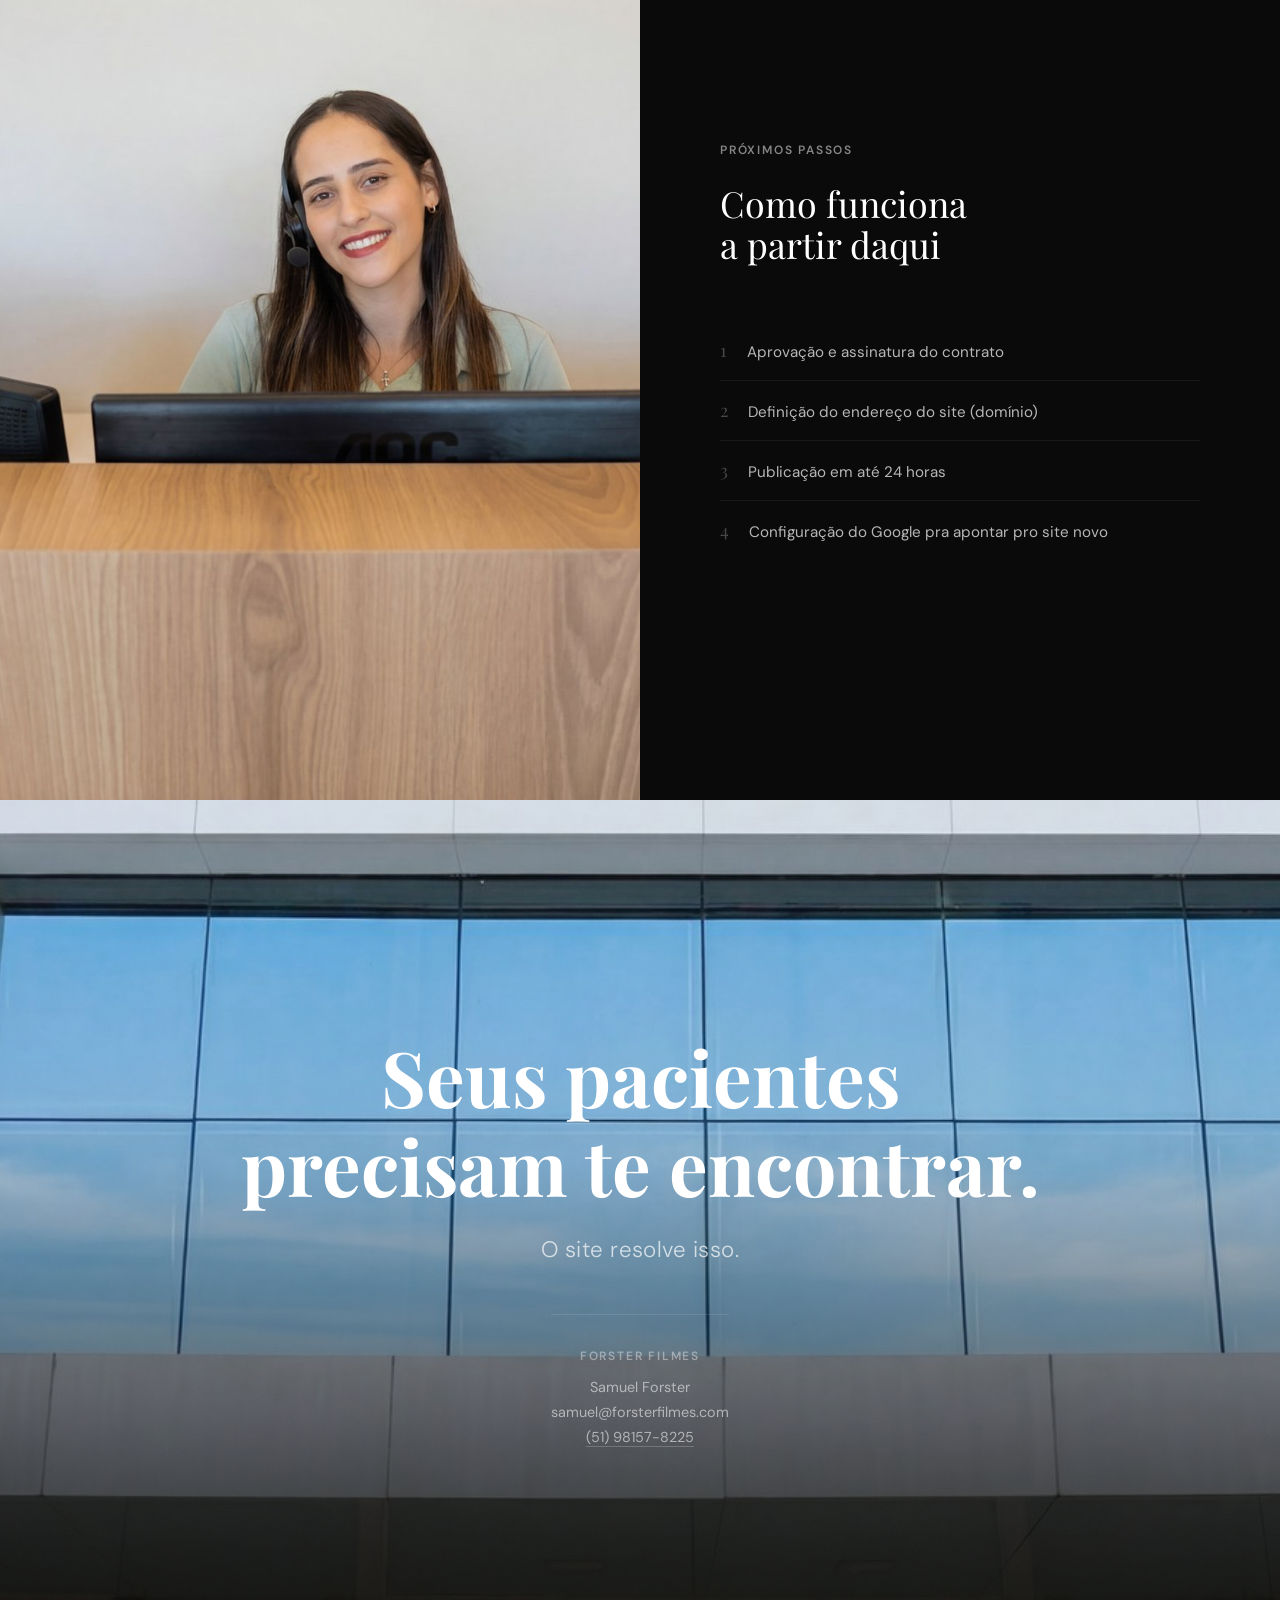
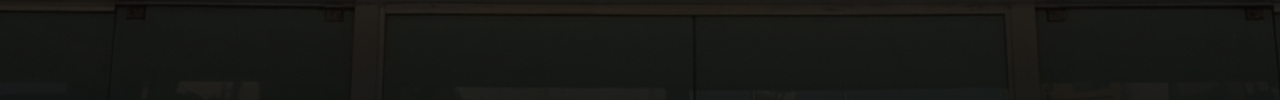
==== commit 09ce25c0: "fix: Juliana object-position 0% via CSS + interrogação 'O que está incluso?' Co-Authored-By: Claude " ====
--- a/catarata-center/index.html
+++ b/catarata-center/index.html
@@ -137,7 +137,7 @@
       </div>
     </div>
     <div class="slide__image-half">
-      <img src="assets/img/dra-juliana.jpg" alt="Dra. Juliana Rocha" loading="lazy" style="object-position: center 5%;">
+      <img src="assets/img/dra-juliana.jpg" alt="Dra. Juliana Rocha" loading="lazy">
     </div>
   </section>
 
--- a/catarata-center/assets/style.css
+++ b/catarata-center/assets/style.css
@@ -301,6 +301,10 @@
 
 .slide__image-half img {
   object-position: center 20%;
+}
+
+#funciona .slide__image-half img {
+  object-position: center 0%;
 }
 
 .slide__image-half-fallback {
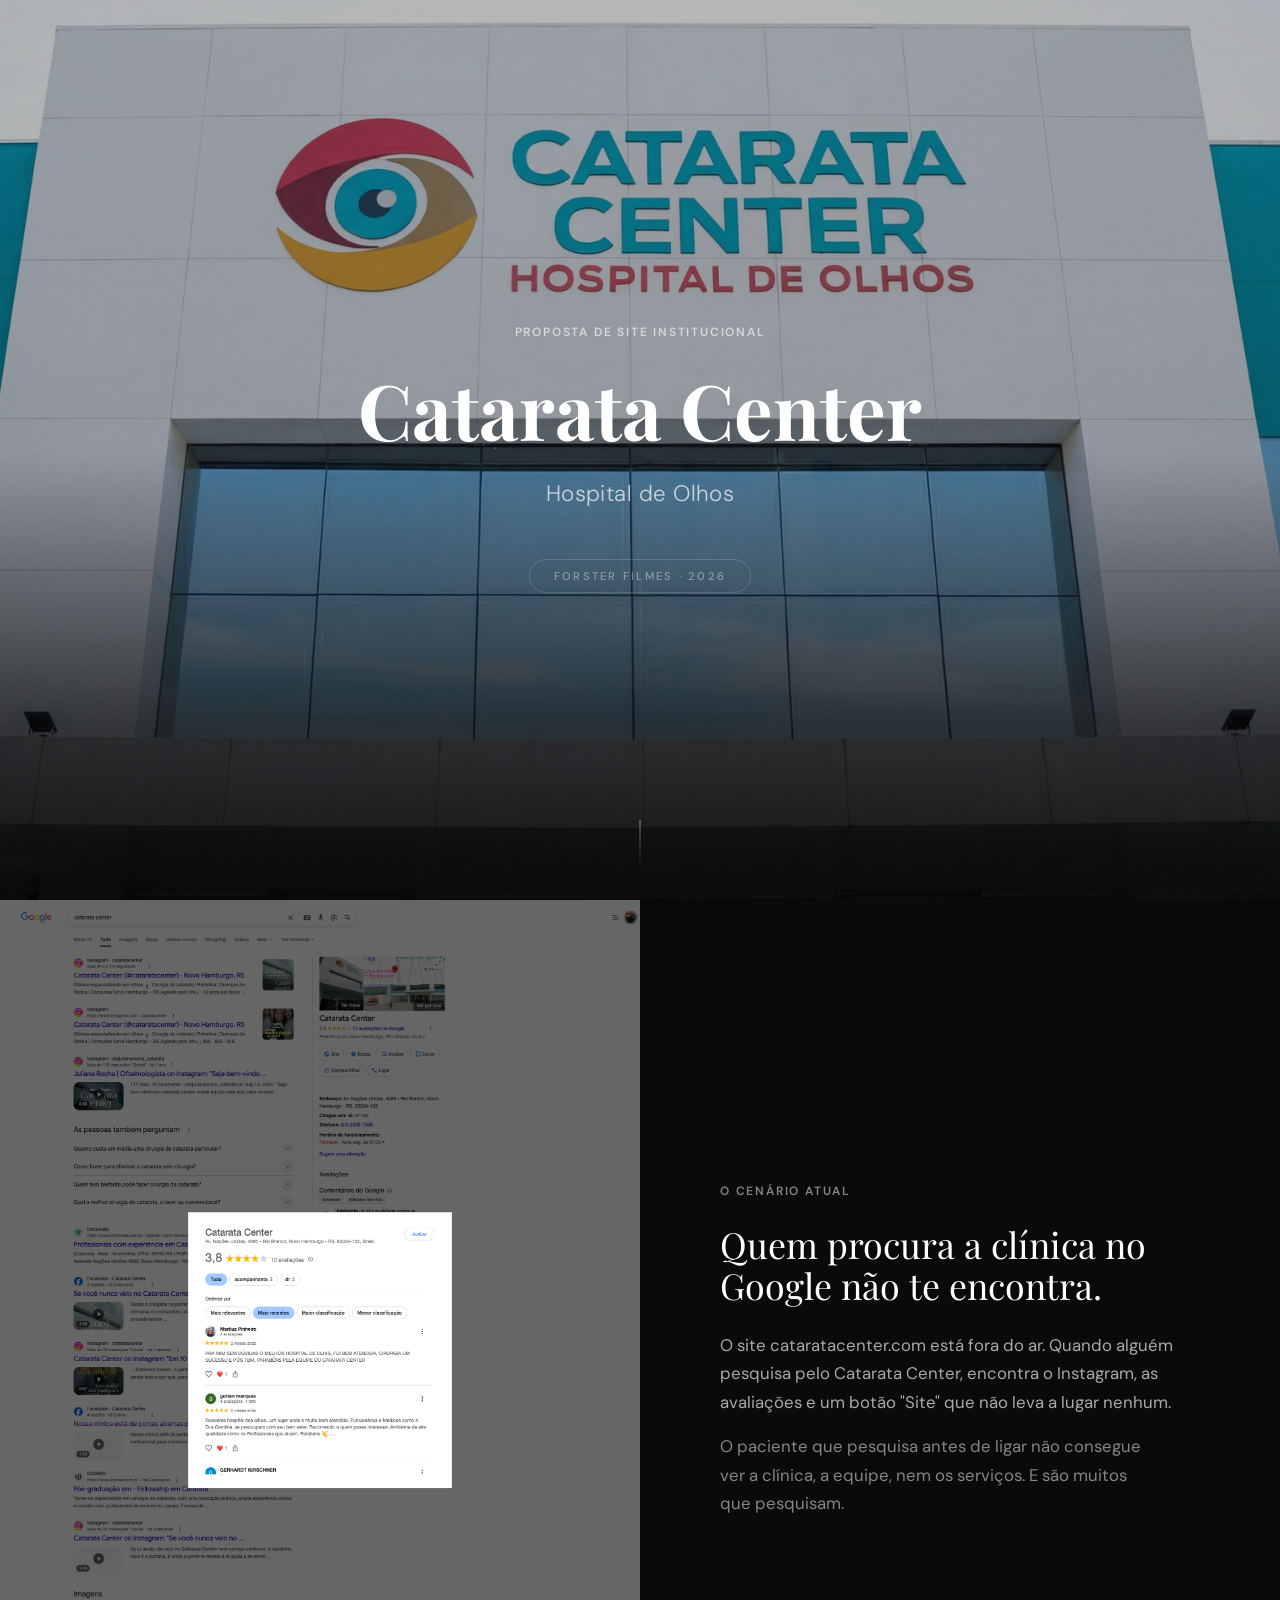
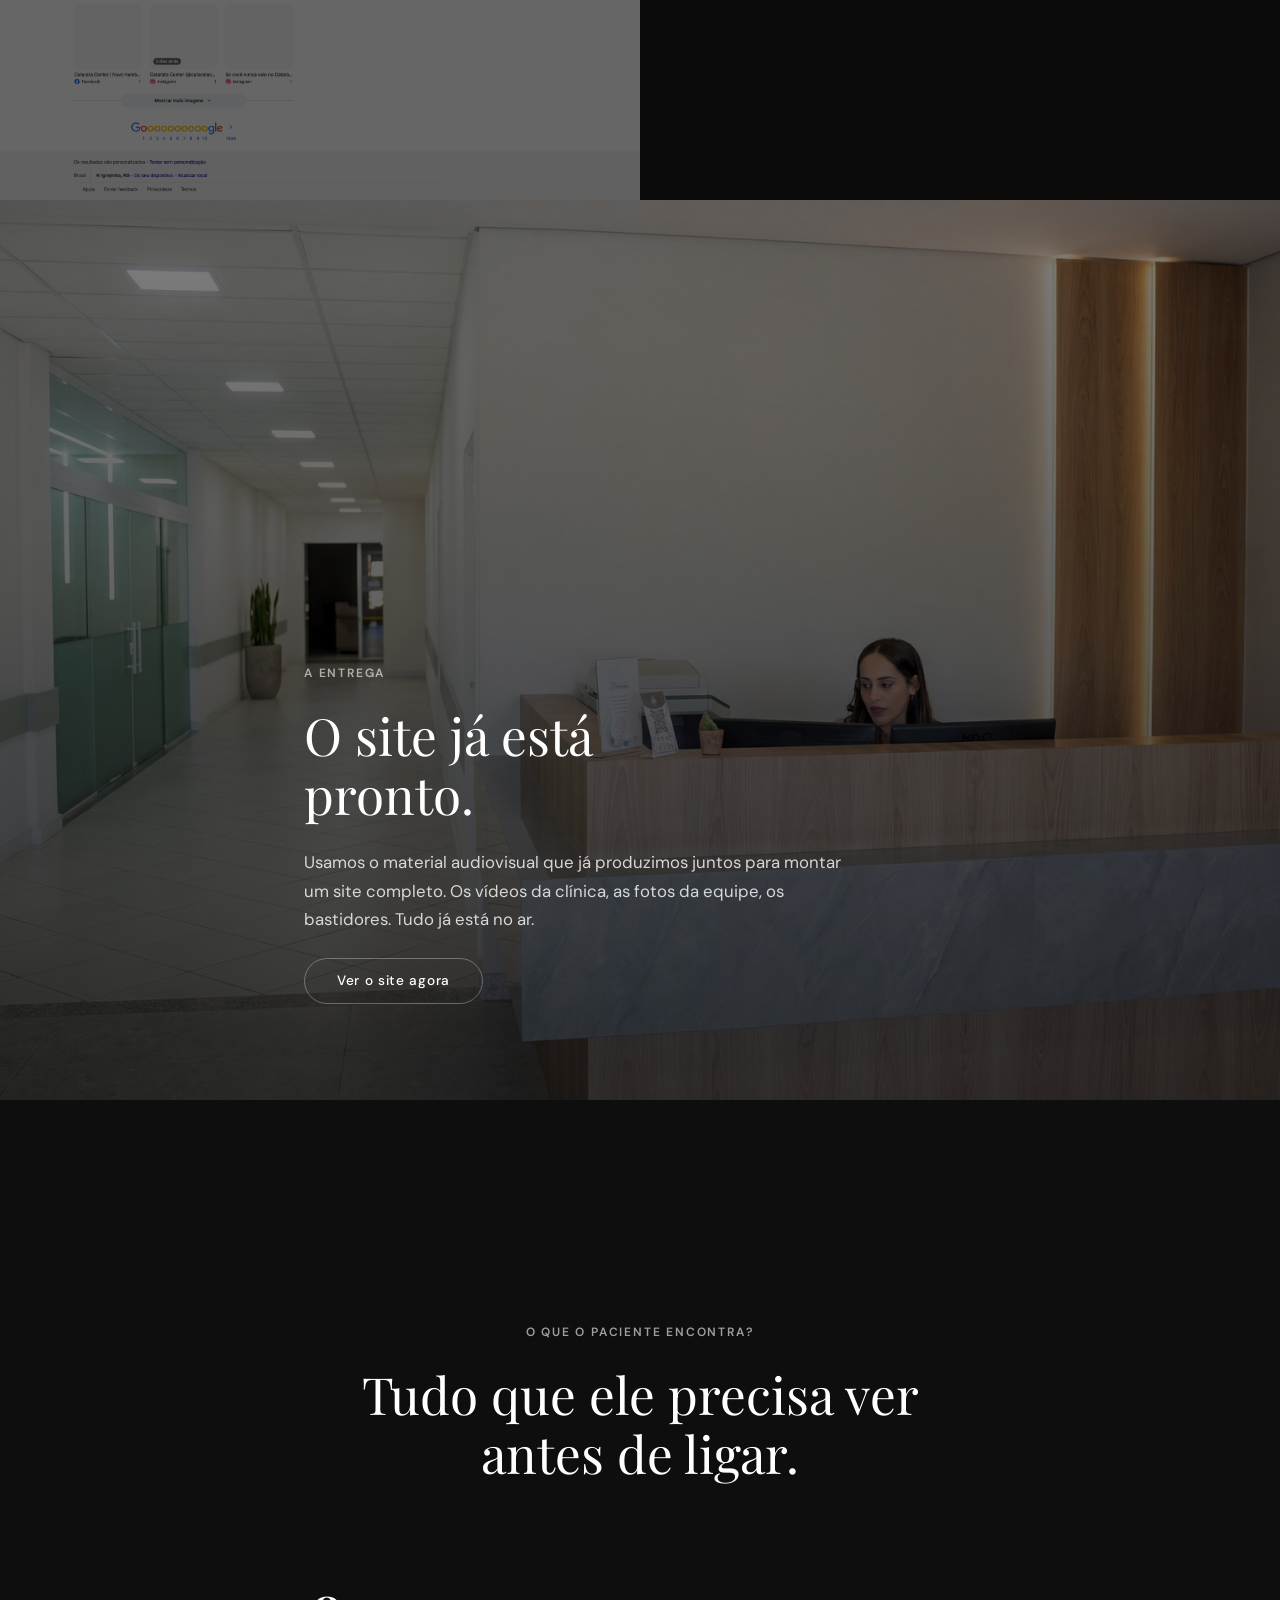
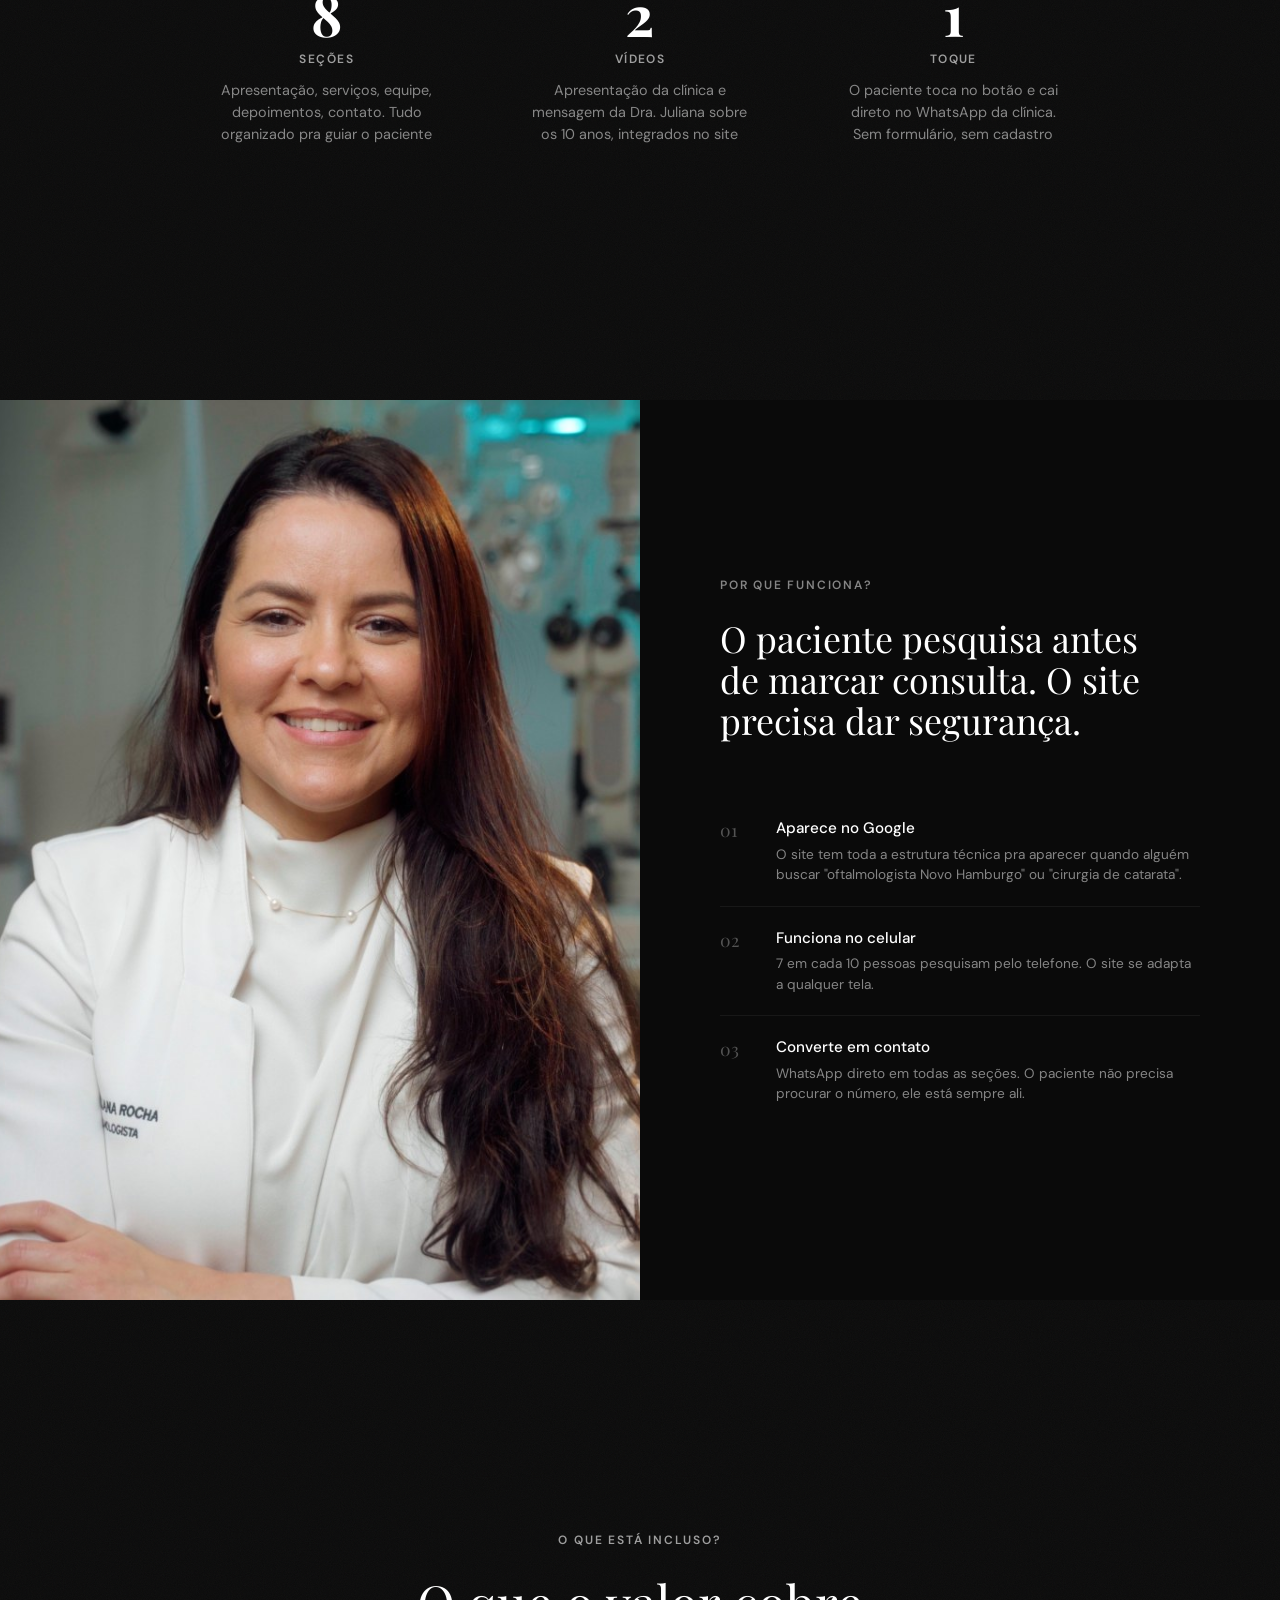
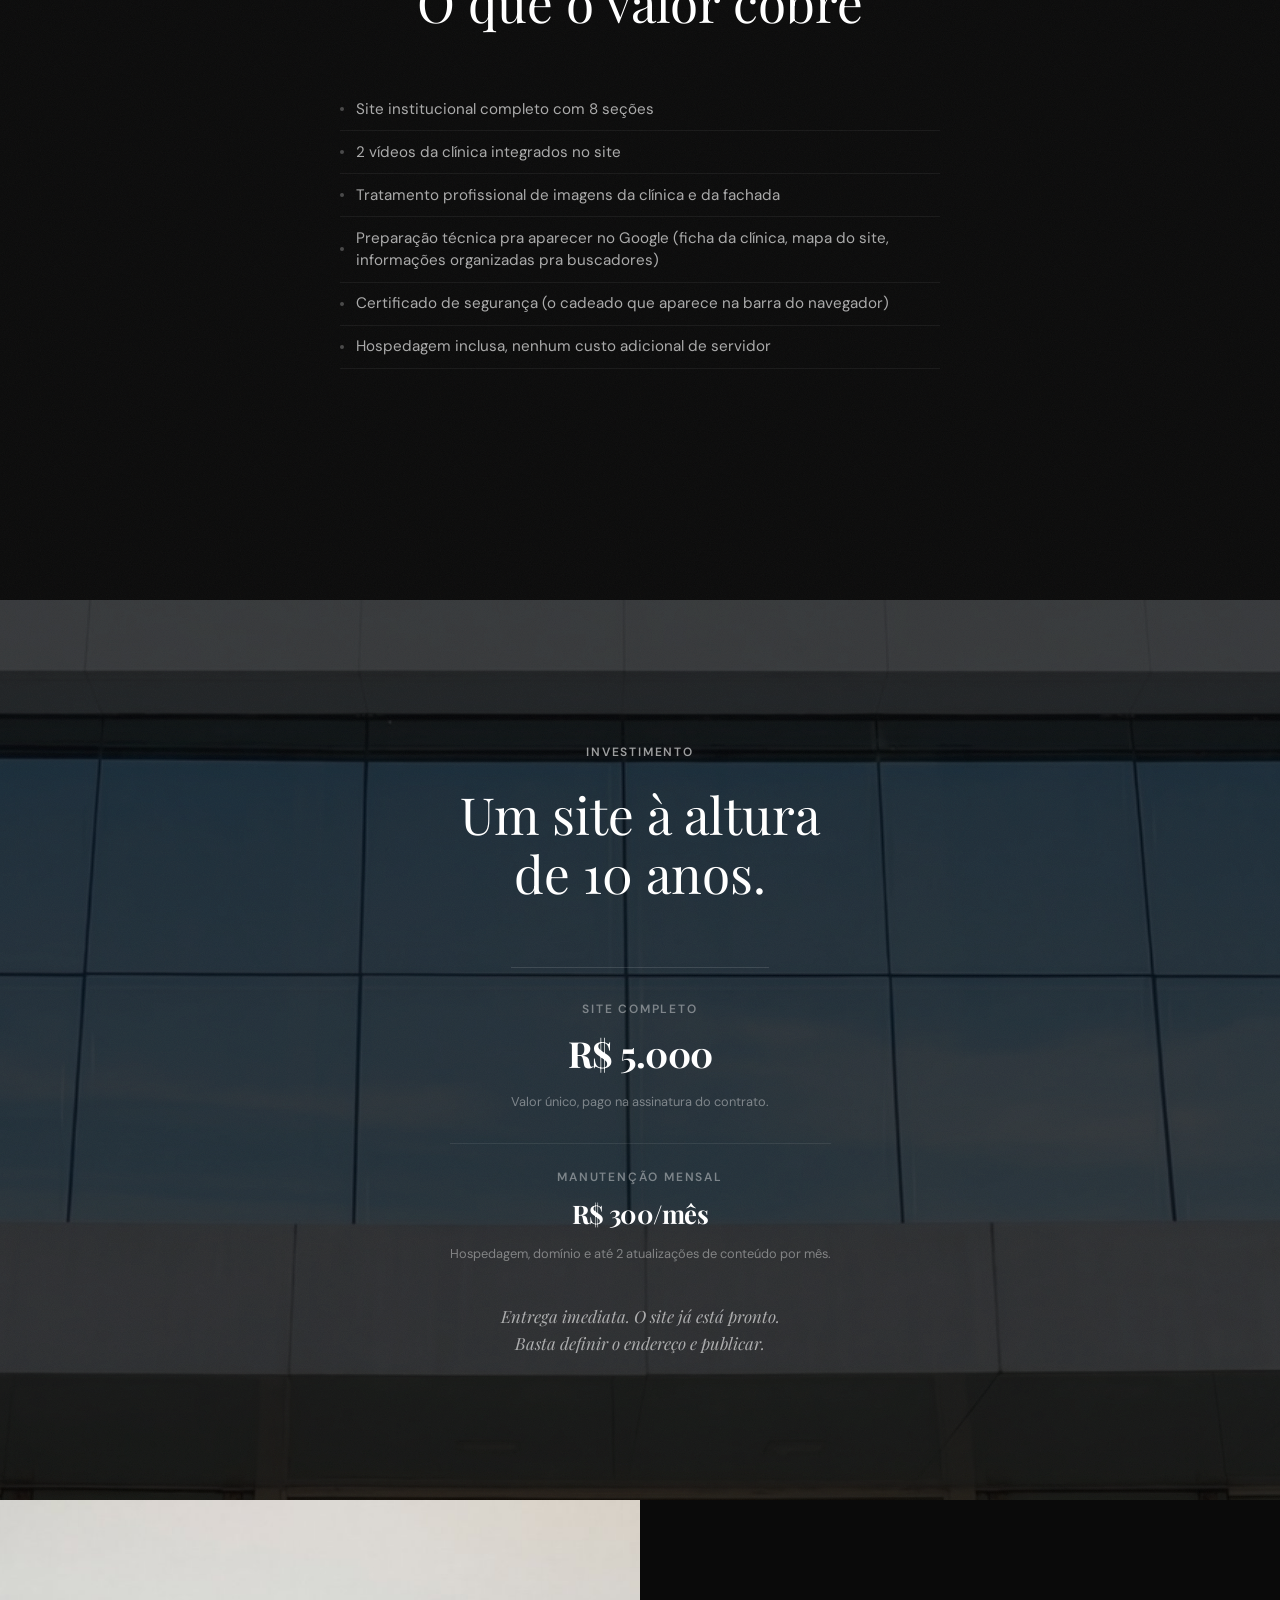
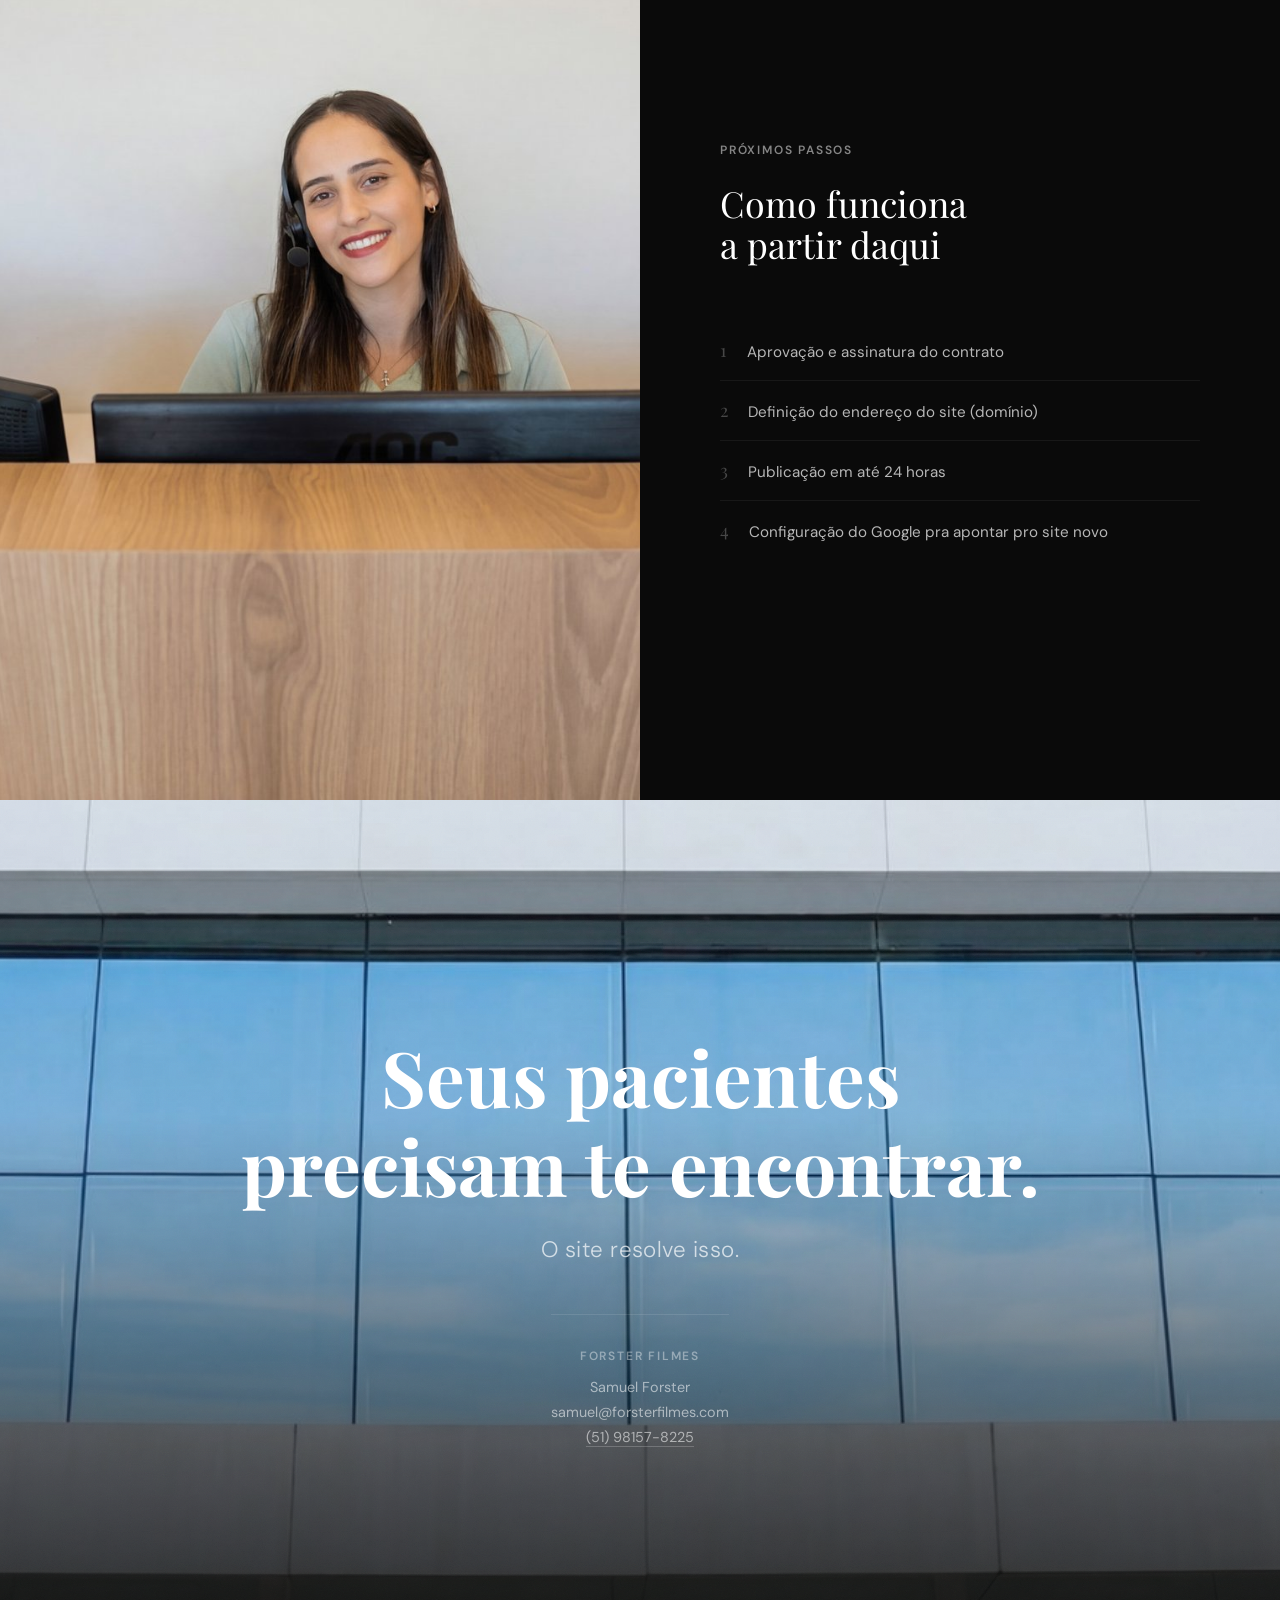
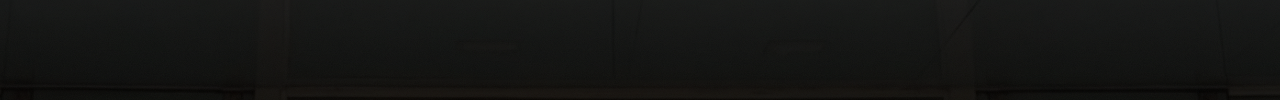
==== commit 168c6465: "add: favicon SVG da marca em todas as propostas Co-Authored-By: Claude Sonnet 4.6 <noreply@anthropic" ====
--- a/catarata-center/index.html
+++ b/catarata-center/index.html
@@ -3,6 +3,7 @@
 <head>
   <meta charset="UTF-8">
   <meta name="viewport" content="width=device-width, initial-scale=1.0">
+  <link rel="icon" type="image/svg+xml" href="../favicon.svg">
   <title>Catarata Center — Proposta de Site Institucional</title>
 
   <!-- Google Analytics -->
--- a/catarata-center/assets/style.css
+++ b/catarata-center/assets/style.css
@@ -304,7 +304,7 @@
 }
 
 #funciona .slide__image-half img {
-  object-position: center 0%;
+  object-position: center center;
 }
 
 .slide__image-half-fallback {
@@ -757,6 +757,35 @@
     padding: 2rem 1.5rem 3rem;
   }
 
+  /* "Por que funciona?" — fundo claro no mobile */
+  #funciona {
+    background: #f8f8f8;
+  }
+
+  #funciona .slide__text-half .slide__eyebrow {
+    color: rgba(0, 0, 0, 0.4);
+  }
+
+  #funciona .slide__text-half .slide__title {
+    color: #1d1d1f;
+  }
+
+  #funciona .process__number {
+    color: rgba(0, 0, 0, 0.2);
+  }
+
+  #funciona .process__title {
+    color: #1d1d1f;
+  }
+
+  #funciona .process__desc {
+    color: rgba(0, 0, 0, 0.5);
+  }
+
+  #funciona .process__step {
+    border-bottom-color: rgba(0, 0, 0, 0.06);
+  }
+
   .slide__credits {
     margin-bottom: 1rem;
   }
